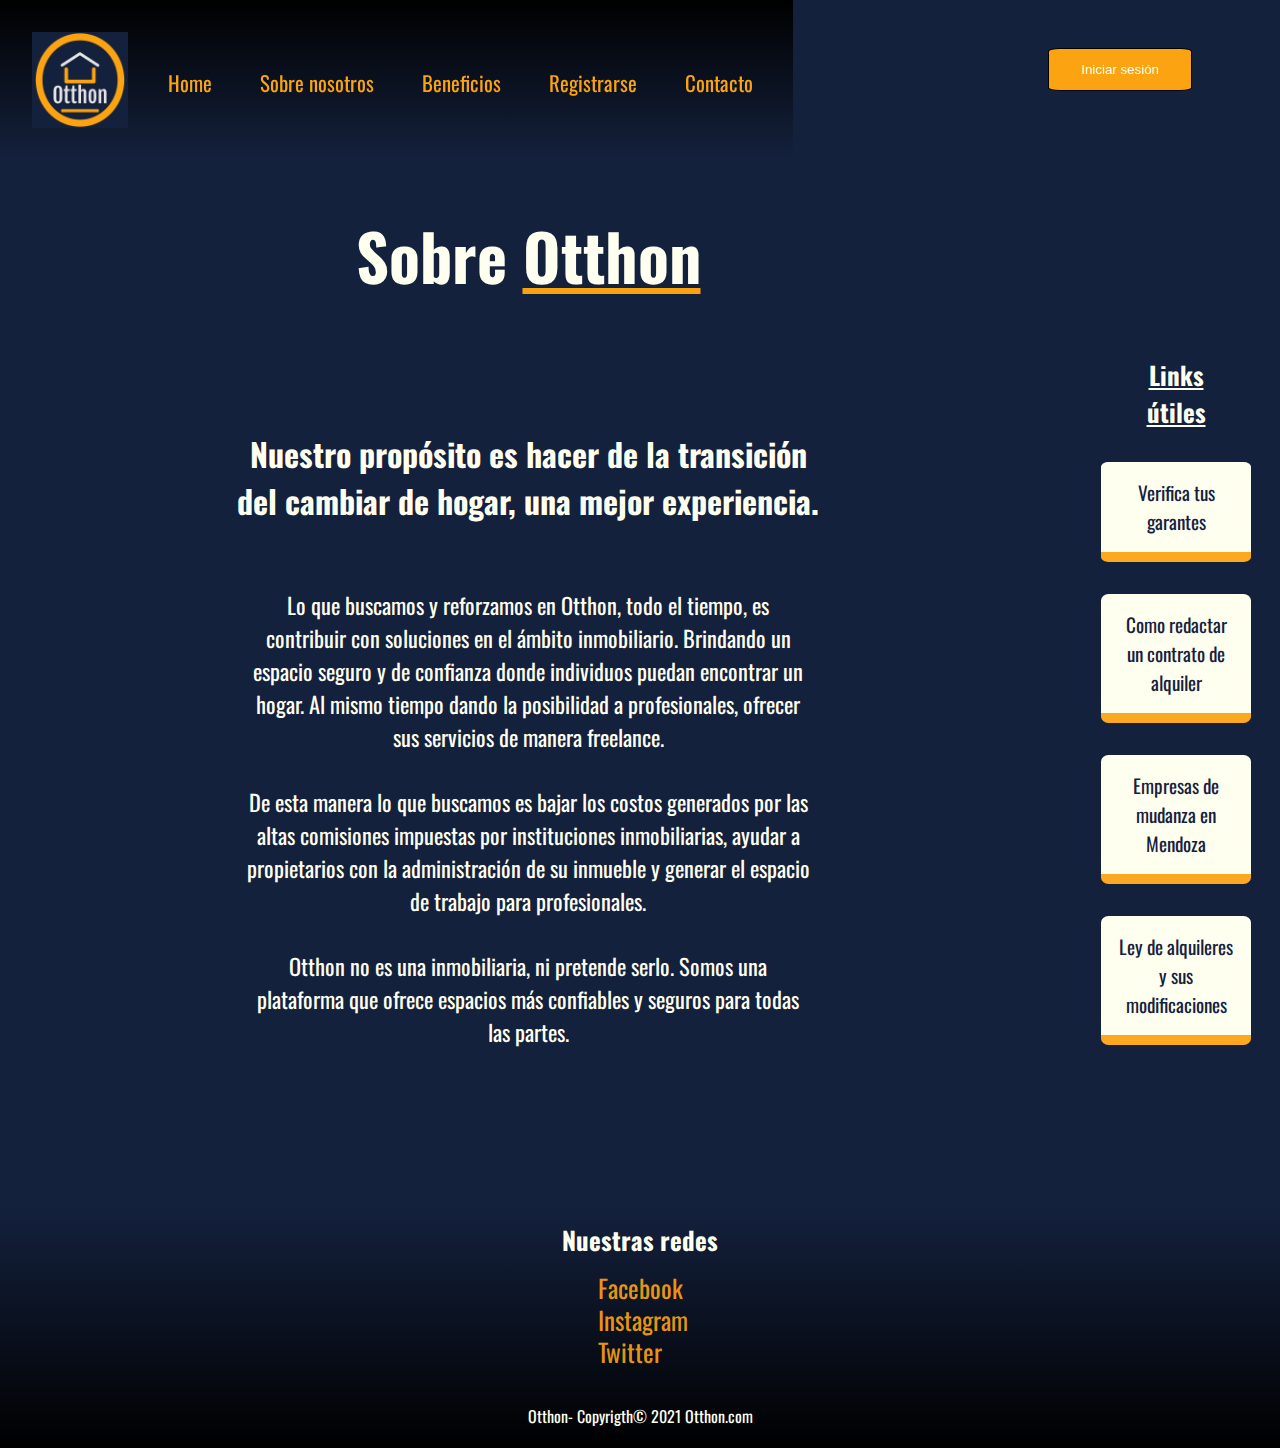
==== acerca_de.html @ 3225b1b2 "Carga del proyecto" ====
<!DOCTYPE html>
<html lang="en">

<head>
    <meta charset="UTF-8" />
    <meta http-equiv="X-UA-Compatible" content="IE=edge" />
    <meta name="viewport" content="width=device-width, initial-scale=1.0" />
    <title>Sobre nosotros</title>
    <link rel="stylesheet" href="./Css/responsive.css">
    <link rel="preconnect" href="https://fonts.googleapis.com">
    <link rel="preconnect" href="https://fonts.gstatic.com" crossorigin>
    <link href="https://fonts.googleapis.com/css2?family=Oswald:wght@300&display=swap" rel="stylesheet">
    <link href="https://unpkg.com/aos@2.3.1/dist/aos.css" rel="stylesheet">
</head>

<body class="cuerpo">
    <div class="grid">

        <header class="fijo">
            <nav class="menu__navegacion">
                <img class="menu__logo" src="./Imagenes/1b5d676297ea430b9803658e75751638 (1).png" alt="Logo">
                <input class="input" type="checkbox" name="menu" id="menu">
                <label class="label" for="menu"><img  src="./Imagenes/menu.png" alt=""></label>

                <ul class="menu__ul">
                    <li class="menu__li"><a class="menu__link" href="index.html">Home</a></li>
                    <li class="menu__li"><a class="menu__link" href="acerca_de.html">Sobre nosotros</a></li>
                    <li class="menu__li"><a class="menu__link" href="beneficios.html">Beneficios</a></li>
                    <li class="menu__li"><a class="menu__link" href="registro.html">Registrarse</a></li>
                    <li class="menu__li"><a class="menu__link" href="form-contacto.html">Contacto</a></li>
                    <button class="menu__boton">Iniciar sesión</button>
                </ul>

            </nav>
        </header>

        <main class="principal">
            <h1 class="titulo">Sobre <span class="titulo__deco">Otthon</span> </h1>
            <section class="seccion">

                <article class="articulo articulo--texto">
                    <h3 class="articulo__titulo">
                        Nuestro propósito es hacer de la transición del cambiar de hogar, una mejor experiencia.
                    </h3>

                    <p class="articulo__parrafo">
                        Lo que buscamos y reforzamos en Otthon, todo el tiempo, es contribuir con soluciones en el ámbito inmobiliario. Brindando un espacio seguro y de confianza donde individuos puedan encontrar un hogar. Al mismo tiempo dando la posibilidad a profesionales,
                        ofrecer sus servicios de manera freelance.
                    </p>
                    <p class="articulo__parrafo">
                        De esta manera lo que buscamos es bajar los costos generados por las altas comisiones impuestas por instituciones inmobiliarias, ayudar a propietarios con la administración de su inmueble y generar el espacio de trabajo para profesionales.
                    </p>
                    <p class="articulo__parrafo">
                        Otthon no es una inmobiliaria, ni pretende serlo. Somos una plataforma que ofrece espacios más confiables y seguros para todas las partes.
                    </p>
                </article>


            </section>

        </main>

        <aside class="aside">
            <h4 class="aside__titulo">Links útiles</h4>
            <ul>
                <li>
                    <a href="http://www.bcra.gov.ar/BCRAyVos/Situacion_Crediticia.asp" target="_blank">Verifica tus
                            garantes</a>
                </li>
                <li>
                    <a href="https://www.modelocontrato.net/redactar-un-contrato-de-alquiler.html" target="_blank">Como
                                redactar un contrato de alquiler</a>
                </li>
                <li>
                    <a href="https://www.mudanza.com.ar/empresas" target="_blank">Empresas de mudanza en Mendoza</a>
                </li>
                <li>
                    <a href="https://dequesetrata.com.ar/proyecto/camara-de-diputados/4316-d-2019-28168" target="_blank">Ley de
                                    alquileres y sus modificaciones</a>
                </li>
            </ul>
        </aside>


        <footer class="pie">
            <h4>Nuestras redes</h4>
            <div class="pie__caja">

                <ul>
                    <li>
                        <a href=""><img class="imagen__redes" src="https://images.vexels.com/media/users/3/223136/isolated/lists/984f500cf9de4519b02b354346eb72e0-facebook-icon-redes-sociales.png" alt=""> Facebook</a>
                    </li>
                    <li>
                        <a href=""><img class="imagen__redes" src="http://assets.stickpng.com/images/580b57fcd9996e24bc43c521.png" alt=""> Instagram</a>
                    </li>
                    <li>
                        <a href=""><img class="imagen__redes" src="https://pngimg.com/uploads/twitter/twitter_PNG29.png" alt=""> Twitter</a>
                    </li>
                </ul>
            </div>
            <p class="pie__parrafo">Otthon- Copyrigth&copy; 2021 Otthon.com</p>
        </footer>
    </div>
    <script src="https://unpkg.com/aos@2.3.1/dist/aos.js"></script>
    <script>
        AOS.init();
    </script>
</body>

</html>
---- Css/responsive.css ----
/* Scrooll enlaces internos */

html {
    scroll-behavior: smooth;
}


/* Reset */

* {
    margin: 0;
    padding: 0;
    list-style: none;
    text-decoration: none;
    border: none;
    outline: none;
    color: ivory;
    box-sizing: border-box;
}


/* Estilos de body */

.cuerpo {
    background-color: #14213d;
    color: black;
    font-size: 25px;
    font-family: 'Oswald', sans-serif;
}


/* Ensasis de los parrafos */

.enfasis {
    color: #FCA311ed;
    font-weight: 600;
}


/* Titulo aside */

.aside__titulo {
    padding: 1rem;
    margin: 1rem;
    font-weight: 800;
    text-decoration: underline;
}


/* Links aside */

.aside a:active {
    color: #FCA311ed;
    background-color: #141414;
}


/* footrer */

.imagen__redes {
    width: 2rem;
}

.pie__caja {
    margin-top: 2rem;
}


/* tabla */

.tabla {
    justify-self: center;
    border: 1rem #fca211 solid;
    background-color: #14213D;
    border-collapse: collapse;
    z-index: 1;
    align-self: center;
}

.tabla__th {
    color: #ADADAD;
    padding: 1rem;
}

.tabla__td {
    color: #FCA311ed;
    border: 1px #FCA311ed solid;
    padding: 1rem;
}

.tabla__td li {
    list-style: decimal;
    margin: 1rem;
    margin-left: 2rem;
}


/* botones formulario */

.boton {
    font-size: 1rem;
    padding: 0.5rem;
    width: 9rem;
    color: ivory;
    background-color: #FCA311;
    border: black 1px solid;
    margin: 0.5rem;
    border-radius: 5%;
}

@keyframes titulo {
    0% {
        opacity: 0;
    }
    100% {
        opacity: 1;
    }
}

@keyframes menu {
    0% {
        transform: rotateX(90deg);
    }
    100% {
        transform: rotateX(0deg);
    }
}


/* Estilos pantalla de celular */

@media (max-width:480px) {
    .grid {
        display: grid;
        place-items: stretch stretch;
        place-content: stretch stretch;
        grid-template-areas: "header header" "principal principal" "aside aside" "footer footer";
        grid-template-columns: 1fr 1fr;
        grid-template-rows: 1fr 2fr 1fr 1fr;
        gap: 1rem;
        height: 100vh;
    }
    /* main */
    .principal {
        grid-area: principal;
        width: 100%;
        justify-items: center;
        align-items: center;
        text-align: center;
    }
    /* header */
    .fijo {
        grid-area: header;
        justify-items: center;
        align-items: center;
        position: sticky;
        top: 0;
        height: 100%;
        z-index: 5;
        background-image: linear-gradient(to top, #14213D, black);
    }
    .menu__navegacion {
        height: 6rem;
        width: 100%;
    }
    .menu__logo {
        height: 75%;
        margin: 1rem;
        float: left;
    }
    /* .menu__ul {
        display: flex;
        flex-direction: row;
        flex-wrap: wrap;
        align-items: center;
    } */
    .menu__ul {
        display: none;
        align-items: stretch;
    }
    input:checked~.menu__ul {
        display: flex;
        flex-direction: column;
        width: 11rem;
        position: absolute;
        right: 1rem;
        top: 3rem;
        animation: menu;
        animation-duration: 0.5s;
        animation-delay: 0s;
        animation-iteration-count: initial;
        animation-timing-function: ease-in;
    }
    .input {
        display: none;
    }
    .label {
        box-sizing: border-box;
        display: inline-block;
        position: absolute;
        top: 1rem;
        right: 1rem;
        border: 1px solid black;
        border-radius: 5px;
        line-height: 30px;
        font-weight: bold;
        text-align: center;
        user-select: none;
    }
    .label img {
        width: 2rem;
    }
    .menu__li {
        background: #1a2f5a;
        display: block;
        width: 100%;
        margin: 0;
        border-bottom: 1px solid black;
        align-content: stretch;
        overflow: hidden;
    }
    .menu__link {
        display: block;
        color: #FCA311;
        font-size: 1rem;
        margin: 0r;
        width: 100%;
        padding: 1rem;
        background-image: linear-gradient(to top, #14213D, black);
    }
    .menu__li:active {
        background-color: #FCA311;
        color: #14213D;
    }
    .menu__boton {
        display: block;
        padding: 0.5rem 2rem;
        font-size: 1rem;
        width: 100%;
        align-self: center;
        color: ivory;
        background-color: #FCA311;
        border: black 1px solid;
        border-radius: 8%;
    }
    .menu__boton:active {
        color: #fca211;
        background-color: #141414;
    }
    /* seccion */
    .seccion {
        display: block;
        width: 100%;
        padding: 2rem;
    }
    .titulo {
        font-size: 3.5rem;
        text-align: center;
        font-weight: 900;
        animation: titulo;
        animation-delay: 0s;
        animation-duration: 1s;
        animation-timing-function: ease-in;
    }
    .titulo__deco {
        text-decoration: underline #fca211;
    }
    /* articulo */
    .articulo {
        color: #14213D;
        display: flex;
        flex-direction: column;
        padding: 1rem;
        align-items: center;
        margin-bottom: 1rem;
    }
    .articulo__titulo {
        margin-bottom: 3rem;
        align-self: center;
        font-size: 2rem;
    }
    .articulo__titulo--centrado {
        margin: 1rem 0;
        align-self: center;
        justify-self: center;
    }
    .articulo__parrafo {
        padding: 1rem;
        margin: 0.2rem 0;
    }
    /* Imagen articulo */
    .imagen {
        z-index: 1;
        width: 20rem;
    }
    .parrafo {
        width: 70%;
    }
    /* aside */
    .aside {
        grid-area: aside;
        align-items: center;
        width: 100%;
        text-align: center;
        color: #14213D;
        z-index: 1;
        padding: 1rem;
        display: flex;
        flex-direction: column;
    }
    .aside a {
        color: #14213D;
        display: flex;
        flex-direction: column;
        padding: 0.5rem;
        background-color: ivory;
        border-radius: 5%;
        margin-bottom: 2rem;
        font-size: 1.2rem;
    }
    .aside ul {
        width: 60%;
    }
    /* footer */
    .pie {
        grid-area: footer;
        width: 100%;
        display: flex;
        flex-direction: column;
        align-items: center;
        background-image: linear-gradient(to bottom, #14213D, black);
        justify-content: space-between;
    }
    .pie__parrafo {
        font-size: 1rem;
        margin-top: 2rem;
    }
    /* formulario */
    .formulario {
        align-self: center;
        padding: 2rem;
        width: 90%;
        height: 100%;
        display: flex;
        flex-direction: column;
        align-items: flex-start;
        font-size: 1rem;
        z-index: 1;
        margin-left: 1rem;
    }
    .formulario__input {
        margin: 1rem 0;
        width: 100%;
        font-size: 0.8rem;
        padding: 0.2rem;
        color: black;
        z-index: 1;
        transition: all 1s;
        border-radius: 2px;
    }
    .caja {
        margin-top: 2rem;
        display: block;
        flex-direction: column;
        align-items: center;
        width: 100%;
    }
    .boton {
        font-size: 1rem;
        padding: 0.5rem;
        width: 9rem;
        color: ivory;
        background-color: #FCA311;
        border: black 1px solid;
        margin-top: 0.5rem;
        border-radius: 5%;
    }
    .boton:active {
        color: #fca211;
        background-color: #141414;
    }
    .caja label {
        padding: 0 0.2rem;
    }
    .formulario__terminos {
        display: block;
        font-weight: 500;
        font-size: 1rem;
        margin: 1rem;
    }
    .formulario__consulta {
        display: block;
        margin-top: 1rem;
        width: 100%;
        height: 200px;
        font-size: 1.2rem;
        padding: 0.2rem;
        text-align: center;
        border-radius: 2%;
    }
}


/* pantallas de 480px en adelante */

@media (min-width:481px) {
    /* Grid */
    .grid {
        height: 100vh;
        width: 100%;
        display: grid;
        grid-template-areas: "header header header" "pricipal principal aside" "footer footer footer";
        grid-template-rows: 1fr 2fr 1fr;
        grid-template-columns: 5fr 5fr 2fr;
        gap: 1rem;
        align-items: center;
        justify-items: stretch;
    }
    /* Main */
    .principal {
        grid-area: principal;
        justify-items: center;
        flex-direction: column;
        align-items: center;
        grid-column: 1/3;
        display: flex;
    }
    /* Header */
    .fijo {
        grid-area: header;
        justify-items: start;
        position: sticky;
        top: 0;
        z-index: 5;
        height: 100%;
    }
    /* Navbar */
    .menu__navegacion {
        background-image: linear-gradient(to top, #14213D, black);
        margin-bottom: 2rem;
        padding: 1rem;
        display: flex;
        flex-direction: row;
        align-items: center;
    }
    .menu__ul {
        display: flex;
        flex-direction: row;
        flex-wrap: wrap;
        width: 100%;
    }
    .menu__link {
        color: #FCA311;
        font-size: 1.3rem;
        padding: 3rem 1.5rem;
    }
    .menu__link:hover {
        background-color: #FCA311;
        color: #14213D;
    }
    .menu__logo {
        width: 6rem;
        margin: 1rem;
    }
    .label {
        display: none;
    }
    .input {
        display: none;
    }
    /* Boton de inicio de sesión */
    .menu__boton {
        padding: 0.8rem 2rem;
        color: ivory;
        background-color: #FCA311;
        border: black 1px solid;
        display: inline-block;
        position: absolute;
        right: 5.5rem;
        top: 3rem;
        border-radius: 8%;
    }
    /* .menu__boton {
        display: flex;
        padding: 0.8rem 2rem;
        color: ivory;
        background-color: #FCA311;
        border: black 1px solid;
        justify-self: end;
        text-align: center;
        border-radius: 8%;
        width: 10rem;
    } */
    .menu__boton:hover {
        color: #fca211;
        background-color: #141414;
    }
    .menu__boton:active {
        color: red;
        background-color: black;
    }
    /* Section */
    .seccion {
        display: flex;
        flex-flow: row wrap;
        padding: 2rem;
        justify-content: center;
        align-items: flex-start;
        z-index: 1;
        margin-bottom: 2rem;
    }
    .seccion--columna {
        flex-direction: column;
        margin-top: 0;
        width: 100%;
    }
    .titulo {
        margin-bottom: 2rem;
        font-size: 4rem;
        text-align: left;
        font-weight: 900;
        animation: titulo;
        animation-delay: 0s;
        animation-duration: 1s;
        animation-timing-function: ease-in;
        animation-iteration-count: initial;
    }
    .titulo__deco {
        text-decoration: underline #fca211;
    }
    /* Articulo */
    .articulo {
        color: #14213D;
        display: flex;
        flex-flow: column;
        align-items: center;
        width: 25rem;
        overflow: hidden;
        margin: 1rem;
        z-index: 1;
        font-size: 1.4rem;
        text-align: center;
    }
    .articulo__titulo {
        font-size: 2rem;
        margin-bottom: 3rem;
    }
    .articulo__titulo--centrado {
        align-self: center;
        justify-self: center;
    }
    .articulo--texto {
        width: 60%;
        margin: 4rem;
    }
    .imagen {
        z-index: 1;
        width: 25rem;
    }
    .articulo__parrafo {
        padding: 1rem;
    }
    /*Aside */
    .aside {
        grid-area: aside;
        align-items: center;
        width: 100%;
        text-align: center;
        color: #14213D;
        z-index: 1;
        padding: 1rem;
        display: flex;
        flex-direction: column;
    }
    .aside__titulo {
        padding: 1rem;
        margin: 1rem;
        font-weight: 800;
        text-decoration: underline;
    }
    .aside ul {
        width: 85%;
    }
    .aside a {
        color: #14213D;
        display: flex;
        flex-direction: column;
        justify-content: center;
        padding: 1rem;
        background: ivory;
        border-radius: 5%;
        margin-bottom: 2rem;
        font-size: 1.2rem;
        border-bottom: 10px #FCA311ed solid;
        transition: all 1s;
    }
    .aside a:hover {
        color: #FCA311ed;
        background-color: #141414;
        transform: scale(1.2, 1.2);
    }
    /* Footer */
    .pie {
        grid-area: footer;
        width: 100%;
        justify-items: center;
        align-items: center;
        color: ivory;
        padding: 1rem;
        line-height: 2rem;
        text-align: center;
        background-image: linear-gradient(to bottom, #14213D, black);
        z-index: 5;
    }
    .pie a {
        color: #FCA311ed;
    }
    .pie__caja {
        margin-top: 1rem;
        text-align: left;
        display: flex;
        flex-direction: column;
        align-items: center;
    }
    .pie__parrafo {
        font-size: 1rem;
        margin-top: 2rem;
    }
    /* Tabla */
    /* .tabla {
        justify-self: center;
        border: 1rem #fca211 solid;
        background-color: #14213D;
        border-collapse: collapse;
        z-index: 1;
        align-self: center;
    }
    .tabla__th {
        color: #ADADAD;
        padding: 1rem;
    }
    .tabla__td {
        color: #FCA311ed;
        border: 1px #FCA311ed solid;
        padding: 1rem;
    }
    .tabla__td li {
        list-style: decimal;
        margin: 1rem;
        margin-left: 2rem;
    } */
    /* formulario */
    .formulario {
        align-self: center;
        padding: 2rem;
        width: 90%;
        background-image: url(https://cdn.pixabay.com/photo/2016/08/26/15/54/checklist-1622517__340.png);
        background-position: center right;
        background-repeat: no-repeat;
        background-size: 400px;
        height: 100%;
        display: flex;
        flex-direction: column;
        align-items: flex-start;
        font-size: 1rem;
        z-index: 1;
        margin-left: 1rem;
    }
    .formulario--background__centrado {
        background-image: url(https://cdn.pixabay.com/photo/2016/03/08/07/08/question-1243504_960_720.png);
        background-position: center right;
        background-size: 180px;
        width: 80%;
        padding: 2rem;
        align-self: center;
        align-items: flex-start;
        z-index: 1;
        padding-left: 3rem;
    }
    .formulario__input {
        margin: 1rem;
        width: 40%;
        font-size: 0.8rem;
        padding: 0.2rem;
        color: black;
        z-index: 1;
        transition: all 1s;
        border-radius: 2px;
    }
    .formulario__input:focus {
        width: 50%;
        font-size: 1.2rem;
    }
    .formulario label {
        font-weight: 900;
    }
    .formulario__terminos {
        font-weight: 500;
        font-size: 1rem;
        margin: 1rem;
    }
    .formulario option {
        color: black;
    }
    .formulario__consulta {
        display: block;
        margin: 1rem;
        width: 40%;
        height: 200px;
        font-size: 1.2rem;
        padding: 0.2rem;
        text-align: center;
    }
    .caja {
        margin-top: 2rem;
        display: flex;
        flex-direction: row;
    }
    .caja label input {
        margin: 00.5rem;
    }
    .boton:hover {
        color: #fca211;
        background-color: #141414;
    }
}
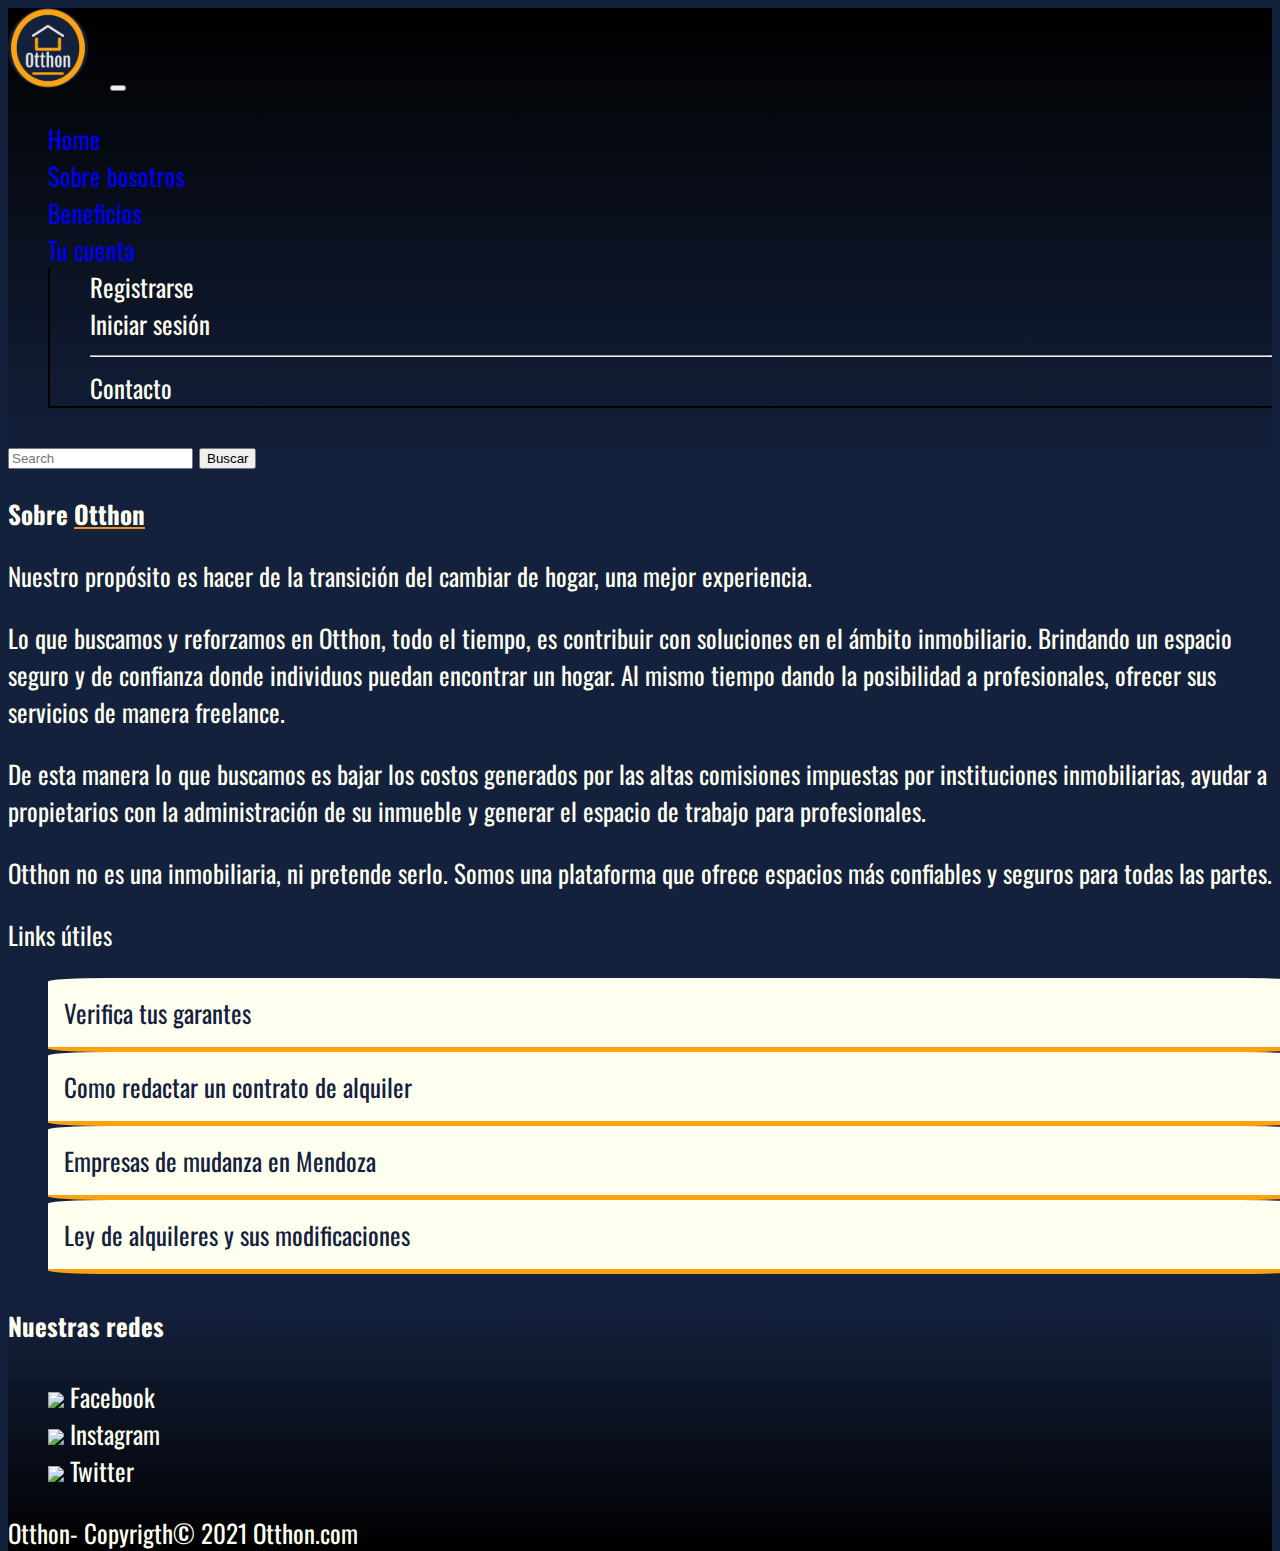
==== commit 520f71f7: "Agregando bootstrap" ====
--- a/acerca_de.html
+++ b/acerca_de.html
@@ -6,105 +6,127 @@
     <meta http-equiv="X-UA-Compatible" content="IE=edge" />
     <meta name="viewport" content="width=device-width, initial-scale=1.0" />
     <title>Sobre nosotros</title>
-    <link rel="stylesheet" href="./Css/responsive.css">
     <link rel="preconnect" href="https://fonts.googleapis.com">
     <link rel="preconnect" href="https://fonts.gstatic.com" crossorigin>
     <link href="https://fonts.googleapis.com/css2?family=Oswald:wght@300&display=swap" rel="stylesheet">
-    <link href="https://unpkg.com/aos@2.3.1/dist/aos.css" rel="stylesheet">
+    <link href="https://cdn.jsdelivr.net/npm/bootstrap@5.0.2/dist/css/bootstrap.min.css" rel="stylesheet" integrity="sha384-EVSTQN3/azprG1Anm3QDgpJLIm9Nao0Yz1ztcQTwFspd3yD65VohhpuuCOmLASjC" crossorigin="anonymous">
+    <link rel="stylesheet" href="./Css/pruebaBootsrap.css">
 </head>
 
 <body class="cuerpo">
-    <div class="grid">
+    <div class="container-fluid">
+        <div class="row">
 
-        <header class="fijo">
-            <nav class="menu__navegacion">
-                <img class="menu__logo" src="./Imagenes/1b5d676297ea430b9803658e75751638 (1).png" alt="Logo">
-                <input class="input" type="checkbox" name="menu" id="menu">
-                <label class="label" for="menu"><img  src="./Imagenes/menu.png" alt=""></label>
+            <nav class="navbar navbar-expand-lg navbar-dark personalizado ">
+                <div class="container-fluid">
+                    <img class="menu__logo" src="./Imagenes/1b5d676297ea430b9803658e75751638 (1).png" alt="Logo">
+                    <button class="navbar-toggler" type="button" data-bs-toggle="collapse" data-bs-target="#navbarSupportedContent" aria-controls="navbarSupportedContent" aria-expanded="false" aria-label="Toggle navigation">
+                        <span class="navbar-toggler-icon"></span>
+                    </button>
+                    <div class="collapse navbar-collapse" id="navbarSupportedContent">
+                        <ul class="navbar-nav me-auto mb-2 mb-lg-0">
+                            <li class="nav-item">
+                                <a class="nav-link active" aria-current="page" href="./index.html">Home</a>
+                            </li>
+                            <li class="nav-item">
+                                <a class="nav-link active" href="./acerca_de.html">Sobre bosotros</a>
+                            </li>
+                            <li class="nav-item">
+                                <a class="nav-link active" href="./beneficios.html" tabindex="-1" aria-disabled="true">Beneficios</a>
+                            </li>
+                            <li class="nav-item dropdown">
+                                <a class="nav-link dropdown-toggle active" href="#" id="navbarDropdown" role="button" data-bs-toggle="dropdown" aria-expanded="false">
+                                    Tu cuenta
+                                </a>
+                                <ul class="dropdown-menu transparente" aria-labelledby="navbarDropdown">
+                                    <li><a class=" dropdown-item  " href="./registro.html ">Registrarse</a></li>
+                                    <li><a class="dropdown-item " href="">Iniciar sesión</a></li>
+                                    <li>
+                                        <hr class="dropdown-divider ">
+                                    </li>
+                                    <li><a class="dropdown-item " href="./form-contacto.html ">Contacto</a></li>
+                                </ul>
+                            </li>
+                        </ul>
+                        <form class="d-flex ">
+                            <input class="form-control me-2 " type="search " placeholder="Search " aria-label="Search ">
+                            <button class="btn btn-outline-warning " type="submit ">Buscar</button>
+                        </form>
+                    </div>
+                </div>
+            </nav>
+        </div>
+    </div>
 
-                <ul class="menu__ul">
-                    <li class="menu__li"><a class="menu__link" href="index.html">Home</a></li>
-                    <li class="menu__li"><a class="menu__link" href="acerca_de.html">Sobre nosotros</a></li>
-                    <li class="menu__li"><a class="menu__link" href="beneficios.html">Beneficios</a></li>
-                    <li class="menu__li"><a class="menu__link" href="registro.html">Registrarse</a></li>
-                    <li class="menu__li"><a class="menu__link" href="form-contacto.html">Contacto</a></li>
-                    <button class="menu__boton">Iniciar sesión</button>
+    <main class="container-fluid">
+        <section class="row justify-content-between text-center">
+            <p class="h1 col-xl-10 titulo my-5">Sobre <span class="titulo__deco">Otthon</span> </p>
+            <article class="col-10 px-xl-5 mx-auto">
+                <p class="h3 mx-xl-5 px-4 my-3">
+                    Nuestro propósito es hacer de la transición del cambiar de hogar, una mejor experiencia.
+                </p>
+
+                <p class="h3 mx-xl-5 px-4 my-3">
+                    Lo que buscamos y reforzamos en Otthon, todo el tiempo, es contribuir con soluciones en el ámbito inmobiliario. Brindando un espacio seguro y de confianza donde individuos puedan encontrar un hogar. Al mismo tiempo dando la posibilidad a profesionales,
+                    ofrecer sus servicios de manera freelance.
+                </p>
+                <p class="h3 mx-xl-5 px-4 my-3">
+                    De esta manera lo que buscamos es bajar los costos generados por las altas comisiones impuestas por instituciones inmobiliarias, ayudar a propietarios con la administración de su inmueble y generar el espacio de trabajo para profesionales.
+                </p>
+                <p class="h3 mx-xl-5 px-4 my-3">
+                    Otthon no es una inmobiliaria, ni pretende serlo. Somos una plataforma que ofrece espacios más confiables y seguros para todas las partes.
+                </p>
+            </article>
+            <aside class=" px-5 px-sm-0 text-center col-xl-2 col-md-6 col-sm-6 col-lg-6 mx-sm-auto mx-md-auto mx-lg-auto m-xl-0">
+                <p class="h3 mb-4">Links útiles</p>
+                <ul class="h4 px-4 px-sm-0">
+                    <li class="p-3">
+                        <a class="link__aside" href="http://www.bcra.gov.ar/BCRAyVos/Situacion_Crediticia.asp " target="_blank ">Verifica tus
+                                    garantes</a>
+                    </li>
+                    <li class="p-3">
+                        <a class="link__aside" href="https://www.modelocontrato.net/redactar-un-contrato-de-alquiler.html " target="_blank ">Como
+                                        redactar un contrato de alquiler</a>
+                    </li>
+                    <li class=" p-3">
+                        <a class="link__aside" href="https://www.mudanza.com.ar/empresas " target="_blank ">Empresas de mudanza en
+                                Mendoza</a>
+                    </li>
+                    <li class=" p-3">
+                        <a class="link__aside" href="https://dequesetrata.com.ar/proyecto/camara-de-diputados/4316-d-2019-28168 " target="_blank ">Ley de
+                        alquileres y sus modificaciones</a>
+                    </li>
                 </ul>
+            </aside>
 
-            </nav>
-        </header>
+        </section>
 
-        <main class="principal">
-            <h1 class="titulo">Sobre <span class="titulo__deco">Otthon</span> </h1>
-            <section class="seccion">
-
-                <article class="articulo articulo--texto">
-                    <h3 class="articulo__titulo">
-                        Nuestro propósito es hacer de la transición del cambiar de hogar, una mejor experiencia.
-                    </h3>
-
-                    <p class="articulo__parrafo">
-                        Lo que buscamos y reforzamos en Otthon, todo el tiempo, es contribuir con soluciones en el ámbito inmobiliario. Brindando un espacio seguro y de confianza donde individuos puedan encontrar un hogar. Al mismo tiempo dando la posibilidad a profesionales,
-                        ofrecer sus servicios de manera freelance.
-                    </p>
-                    <p class="articulo__parrafo">
-                        De esta manera lo que buscamos es bajar los costos generados por las altas comisiones impuestas por instituciones inmobiliarias, ayudar a propietarios con la administración de su inmueble y generar el espacio de trabajo para profesionales.
-                    </p>
-                    <p class="articulo__parrafo">
-                        Otthon no es una inmobiliaria, ni pretende serlo. Somos una plataforma que ofrece espacios más confiables y seguros para todas las partes.
-                    </p>
-                </article>
+    </main>
 
 
-            </section>
 
-        </main>
 
-        <aside class="aside">
-            <h4 class="aside__titulo">Links útiles</h4>
-            <ul>
+    <footer class="container-fluid text-center  footer__backgraund p-0 mt-5">
+        <h4>Nuestras redes</h4>
+        <div class="col-5 text-lefth mx-auto mb-4">
+            <ul class="p-0 col-md-8 m-auto">
                 <li>
-                    <a href="http://www.bcra.gov.ar/BCRAyVos/Situacion_Crediticia.asp" target="_blank">Verifica tus
-                            garantes</a>
+                    <a class="link__footer" href=" "><img class="imagen__redes " src="https://images.vexels.com/media/users/3/223136/isolated/lists/984f500cf9de4519b02b354346eb72e0-facebook-icon-redes-sociales.png " alt=" "> Facebook</a>
                 </li>
                 <li>
-                    <a href="https://www.modelocontrato.net/redactar-un-contrato-de-alquiler.html" target="_blank">Como
-                                redactar un contrato de alquiler</a>
+                    <a class="link__footer" href=" "><img class="imagen__redes " src="http://assets.stickpng.com/images/580b57fcd9996e24bc43c521.png " alt=" "> Instagram
+                    </a>
                 </li>
                 <li>
-                    <a href="https://www.mudanza.com.ar/empresas" target="_blank">Empresas de mudanza en Mendoza</a>
-                </li>
-                <li>
-                    <a href="https://dequesetrata.com.ar/proyecto/camara-de-diputados/4316-d-2019-28168" target="_blank">Ley de
-                                    alquileres y sus modificaciones</a>
+                    <a class="link__footer" href=" "><img class="imagen__redes " src="https://pngimg.com/uploads/twitter/twitter_PNG29.png " alt=" "> Twitter</a>
                 </li>
             </ul>
-        </aside>
+        </div>
+        <p class="small">Otthon- Copyrigth&copy; 2021 Otthon.com</p>
+    </footer>
 
 
-        <footer class="pie">
-            <h4>Nuestras redes</h4>
-            <div class="pie__caja">
-
-                <ul>
-                    <li>
-                        <a href=""><img class="imagen__redes" src="https://images.vexels.com/media/users/3/223136/isolated/lists/984f500cf9de4519b02b354346eb72e0-facebook-icon-redes-sociales.png" alt=""> Facebook</a>
-                    </li>
-                    <li>
-                        <a href=""><img class="imagen__redes" src="http://assets.stickpng.com/images/580b57fcd9996e24bc43c521.png" alt=""> Instagram</a>
-                    </li>
-                    <li>
-                        <a href=""><img class="imagen__redes" src="https://pngimg.com/uploads/twitter/twitter_PNG29.png" alt=""> Twitter</a>
-                    </li>
-                </ul>
-            </div>
-            <p class="pie__parrafo">Otthon- Copyrigth&copy; 2021 Otthon.com</p>
-        </footer>
-    </div>
-    <script src="https://unpkg.com/aos@2.3.1/dist/aos.js"></script>
-    <script>
-        AOS.init();
-    </script>
+    <script src="https://cdn.jsdelivr.net/npm/bootstrap@5.0.2/dist/js/bootstrap.bundle.min.js " integrity="sha384-MrcW6ZMFYlzcLA8Nl+NtUVF0sA7MsXsP1UyJoMp4YLEuNSfAP+JcXn/tWtIaxVXM " crossorigin="anonymous "></script>
 </body>
 
 </html>--- a/Css/pruebaBootsrap.css
+++ b/Css/pruebaBootsrap.css
@@ -0,0 +1,164 @@
+* {
+    text-decoration: none;
+    list-style-type: none;
+}
+
+@keyframes titulo {
+    0% {
+        opacity: 0;
+    }
+    100% {
+        opacity: 1;
+    }
+}
+
+.cuerpo {
+    background-color: #14213d;
+    color: ivory;
+    font-size: 25px;
+    font-family: 'Oswald', sans-serif;
+    height: 100vh;
+}
+
+.personalizado {
+    background-image: linear-gradient(to top, #14213D, black);
+    position: sticky;
+    top: 0;
+    z-index: 5;
+}
+
+.footer__backgraund {
+    background-image: linear-gradient(to bottom, #14213D, black);
+}
+
+.menu__logo {
+    width: 5rem;
+    margin-right: 1rem;
+    border-radius: 50%;
+}
+
+.imagen {
+    width: 18rem;
+    overflow: hidden;
+}
+
+.imagen__redes {
+    width: 2rem;
+}
+
+.link__aside {
+    display: flex;
+    flex-direction: column;
+    text-decoration: none;
+    color: #14213D;
+    background-color: ivory;
+    border-radius: 5%;
+    border-bottom: #fca211 solid 5px;
+    padding: 1rem;
+    width: 100%;
+}
+
+.link__aside:hover {
+    color: #FCA311ed;
+    background-color: #141414;
+}
+
+.titulo {
+    font-weight: 900;
+    animation: titulo;
+    animation-delay: 0s;
+    animation-duration: 1s;
+    animation-timing-function: ease-in;
+    animation-iteration-count: initial;
+}
+
+.titulo__deco {
+    text-decoration: underline #FCA311ed;
+}
+
+.enfasis {
+    color: #FCA311ed;
+    font-weight: 700;
+}
+
+.link__footer {
+    color: ivory;
+    text-decoration: none;
+}
+
+.transparente {
+    background-color: transparent;
+    border-bottom: black solid 2px;
+    border-left: black solid 2px;
+}
+
+.dropdown-item {
+    color: ivory;
+}
+
+.dropdown-divider {
+    color: ivory;
+}
+
+.tabla__td {
+    color: ivory;
+    border-color: #FCA311ed;
+    text-align: left;
+}
+
+.tabla__th {
+    color: ivory;
+    border-bottom: solid 3px #FCA311ed;
+}
+
+.tabla__td li {
+    list-style: decimal;
+    padding: 0.5rem 0;
+}
+
+.table {
+    border-color: #FCA311ed;
+}
+
+
+/* NO FUNCIONA */
+
+
+/* .borde {
+    border-bottom: solid #FCA311ed 1px !important;
+    color: #FCA311ed;
+} */
+
+.caja {
+    margin-top: 2rem;
+    display: flex;
+    flex-direction: row;
+    flex-wrap: wrap;
+    width: 100%;
+}
+
+.caja label input {
+    margin: 00.5rem;
+}
+
+.boton {
+    font-size: 1rem;
+    padding: 0.5rem;
+    width: 9rem;
+    color: ivory;
+    background-color: #FCA311;
+    border: black 1px solid;
+    margin: 0.5rem;
+    border-radius: 5%;
+}
+
+.boton:hover {
+    color: #fca211;
+    background-color: #141414;
+}
+
+.formulario__terminos {
+    font-weight: 500;
+    font-size: 1rem;
+    margin: 1rem;
+}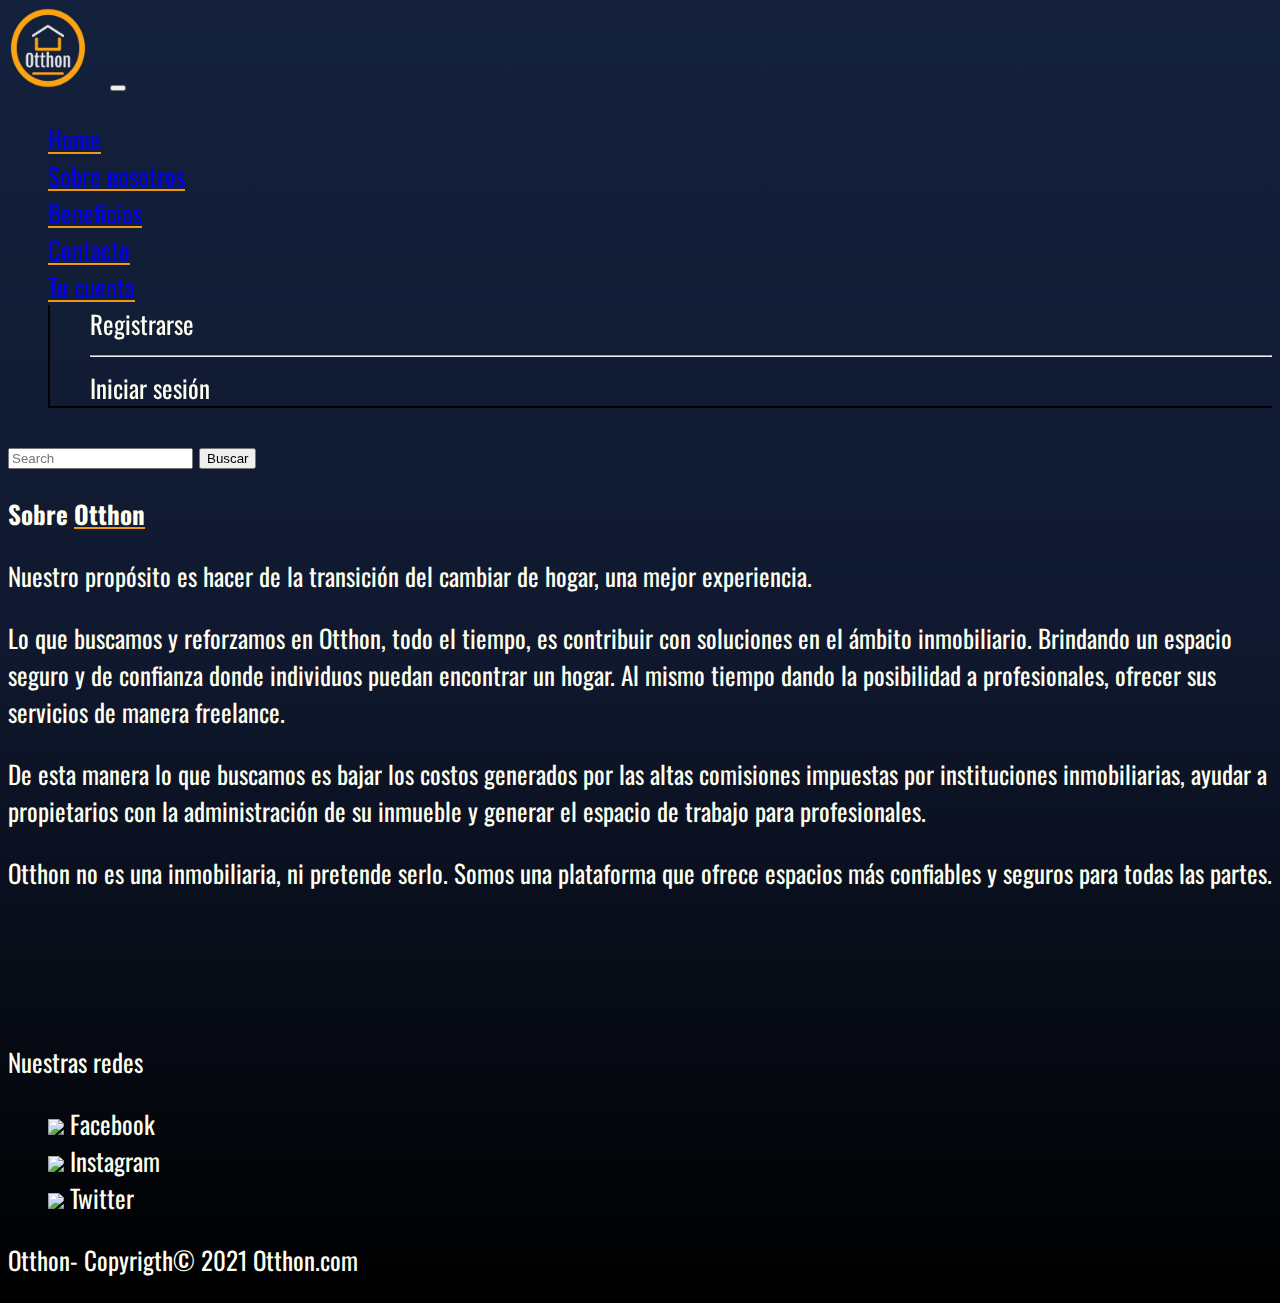
==== commit f2983fc1: "Estilos actualizados" ====
--- a/acerca_de.html
+++ b/acerca_de.html
@@ -10,13 +10,12 @@
     <link rel="preconnect" href="https://fonts.gstatic.com" crossorigin>
     <link href="https://fonts.googleapis.com/css2?family=Oswald:wght@300&display=swap" rel="stylesheet">
     <link href="https://cdn.jsdelivr.net/npm/bootstrap@5.0.2/dist/css/bootstrap.min.css" rel="stylesheet" integrity="sha384-EVSTQN3/azprG1Anm3QDgpJLIm9Nao0Yz1ztcQTwFspd3yD65VohhpuuCOmLASjC" crossorigin="anonymous">
-    <link rel="stylesheet" href="./Css/pruebaBootsrap.css">
+    <link rel="stylesheet" href="./Css/estilosConBootstrap.css">
 </head>
 
-<body class="cuerpo">
+<body class="cuerpo cuerpo--completo">
     <div class="container-fluid">
         <div class="row">
-
             <nav class="navbar navbar-expand-lg navbar-dark personalizado ">
                 <div class="container-fluid">
                     <img class="menu__logo" src="./Imagenes/1b5d676297ea430b9803658e75751638 (1).png" alt="Logo">
@@ -26,25 +25,29 @@
                     <div class="collapse navbar-collapse" id="navbarSupportedContent">
                         <ul class="navbar-nav me-auto mb-2 mb-lg-0">
                             <li class="nav-item">
-                                <a class="nav-link active" aria-current="page" href="./index.html">Home</a>
+                                <a class="nav-link active deco" aria-current="page" href="./index.html">Home</a>
                             </li>
                             <li class="nav-item">
-                                <a class="nav-link active" href="./acerca_de.html">Sobre bosotros</a>
+                                <a class="nav-link active deco" href="./acerca_de.html">Sobre nosotros</a>
                             </li>
                             <li class="nav-item">
-                                <a class="nav-link active" href="./beneficios.html" tabindex="-1" aria-disabled="true">Beneficios</a>
+                                <a class="nav-link active deco" href="./beneficios.html" tabindex="-1" aria-disabled="true">Beneficios</a>
                             </li>
-                            <li class="nav-item dropdown">
-                                <a class="nav-link dropdown-toggle active" href="#" id="navbarDropdown" role="button" data-bs-toggle="dropdown" aria-expanded="false">
+                            <li>
+                                <a class="nav-link active deco" href="./form-contacto.html ">Contacto</a>
+                            </li>
+                            <li class="nav-item dropdown ">
+                                <a class="nav-link dropdown-toggle active deco" href="#" id="navbarDropdown" role="button" data-bs-toggle="dropdown" aria-expanded="false">
                                     Tu cuenta
                                 </a>
-                                <ul class="dropdown-menu transparente" aria-labelledby="navbarDropdown">
-                                    <li><a class=" dropdown-item  " href="./registro.html ">Registrarse</a></li>
-                                    <li><a class="dropdown-item " href="">Iniciar sesión</a></li>
+                                <ul class="dropdown-menu transparente col-6" aria-labelledby="navbarDropdown">
+                                    <li><a class=" dropdown-item  color__ivory  " href="./registro.html ">Registrarse</a></li>
                                     <li>
-                                        <hr class="dropdown-divider ">
+                                        <hr class="dropdown-divider color__ivory col-11 mx-auto">
                                     </li>
-                                    <li><a class="dropdown-item " href="./form-contacto.html ">Contacto</a></li>
+                                    <li><a class="dropdown-item color__ivory" href="">Iniciar sesión</a></li>
+
+
                                 </ul>
                             </li>
                         </ul>
@@ -58,46 +61,26 @@
         </div>
     </div>
 
-    <main class="container-fluid">
-        <section class="row justify-content-between text-center">
-            <p class="h1 col-xl-10 titulo my-5">Sobre <span class="titulo__deco">Otthon</span> </p>
+    <main class="container-fluid mb-5">
+        <section class="row justify-content-between text-center mb-5">
+            <p class="h1 col-xl-12 titulo my-5">Sobre <span class="titulo__deco">Otthon</span> </p>
             <article class="col-10 px-xl-5 mx-auto">
-                <p class="h3 mx-xl-5 px-4 my-3">
+                <p class="h2 mx-xl-5 px-4 my-5">
                     Nuestro propósito es hacer de la transición del cambiar de hogar, una mejor experiencia.
                 </p>
 
-                <p class="h3 mx-xl-5 px-4 my-3">
+                <p class="h3 mx-xl-5 px-5 my-3">
                     Lo que buscamos y reforzamos en Otthon, todo el tiempo, es contribuir con soluciones en el ámbito inmobiliario. Brindando un espacio seguro y de confianza donde individuos puedan encontrar un hogar. Al mismo tiempo dando la posibilidad a profesionales,
                     ofrecer sus servicios de manera freelance.
                 </p>
-                <p class="h3 mx-xl-5 px-4 my-3">
+                <p class="h3 mx-xl-5 px-5 my-3">
                     De esta manera lo que buscamos es bajar los costos generados por las altas comisiones impuestas por instituciones inmobiliarias, ayudar a propietarios con la administración de su inmueble y generar el espacio de trabajo para profesionales.
                 </p>
-                <p class="h3 mx-xl-5 px-4 my-3">
+                <p class="h3 mx-xl-5 px-5 my-3">
                     Otthon no es una inmobiliaria, ni pretende serlo. Somos una plataforma que ofrece espacios más confiables y seguros para todas las partes.
                 </p>
             </article>
-            <aside class=" px-5 px-sm-0 text-center col-xl-2 col-md-6 col-sm-6 col-lg-6 mx-sm-auto mx-md-auto mx-lg-auto m-xl-0">
-                <p class="h3 mb-4">Links útiles</p>
-                <ul class="h4 px-4 px-sm-0">
-                    <li class="p-3">
-                        <a class="link__aside" href="http://www.bcra.gov.ar/BCRAyVos/Situacion_Crediticia.asp " target="_blank ">Verifica tus
-                                    garantes</a>
-                    </li>
-                    <li class="p-3">
-                        <a class="link__aside" href="https://www.modelocontrato.net/redactar-un-contrato-de-alquiler.html " target="_blank ">Como
-                                        redactar un contrato de alquiler</a>
-                    </li>
-                    <li class=" p-3">
-                        <a class="link__aside" href="https://www.mudanza.com.ar/empresas " target="_blank ">Empresas de mudanza en
-                                Mendoza</a>
-                    </li>
-                    <li class=" p-3">
-                        <a class="link__aside" href="https://dequesetrata.com.ar/proyecto/camara-de-diputados/4316-d-2019-28168 " target="_blank ">Ley de
-                        alquileres y sus modificaciones</a>
-                    </li>
-                </ul>
-            </aside>
+
 
         </section>
 
@@ -106,23 +89,23 @@
 
 
 
-    <footer class="container-fluid text-center  footer__backgraund p-0 mt-5">
-        <h4>Nuestras redes</h4>
+    <footer class="container-fluid text-center footer__fijo p-0">
+        <p class="h4">Nuestras redes</p>
         <div class="col-5 text-lefth mx-auto mb-4">
             <ul class="p-0 col-md-8 m-auto">
                 <li>
-                    <a class="link__footer" href=" "><img class="imagen__redes " src="https://images.vexels.com/media/users/3/223136/isolated/lists/984f500cf9de4519b02b354346eb72e0-facebook-icon-redes-sociales.png " alt=" "> Facebook</a>
+                    <a class="link__footer h5" href=" "><img class="imagen__redes " src="https://images.vexels.com/media/users/3/223136/isolated/lists/984f500cf9de4519b02b354346eb72e0-facebook-icon-redes-sociales.png " alt=" "> Facebook</a>
                 </li>
                 <li>
-                    <a class="link__footer" href=" "><img class="imagen__redes " src="http://assets.stickpng.com/images/580b57fcd9996e24bc43c521.png " alt=" "> Instagram
+                    <a class="link__footer h5" href=" "><img class="imagen__redes " src="http://assets.stickpng.com/images/580b57fcd9996e24bc43c521.png " alt=" "> Instagram
                     </a>
                 </li>
                 <li>
-                    <a class="link__footer" href=" "><img class="imagen__redes " src="https://pngimg.com/uploads/twitter/twitter_PNG29.png " alt=" "> Twitter</a>
+                    <a class="link__footer h5" href=" "><img class="imagen__redes " src="https://pngimg.com/uploads/twitter/twitter_PNG29.png " alt=" "> Twitter</a>
                 </li>
             </ul>
         </div>
-        <p class="small">Otthon- Copyrigth&copy; 2021 Otthon.com</p>
+        <p class="h6">Otthon- Copyrigth&copy; 2021 Otthon.com</p>
     </footer>
 
 
--- a/Css/estilosConBootstrap.css
+++ b/Css/estilosConBootstrap.css
@@ -0,0 +1,168 @@
+* {
+    text-decoration: none;
+    list-style-type: none;
+}
+
+@keyframes titulo {
+    0% {
+        opacity: 0;
+    }
+    100% {
+        opacity: 1;
+    }
+}
+
+.cuerpo {
+    background-image: linear-gradient(to bottom, #14213D, #0F182E, black);
+    background-repeat: no-repeat;
+    color: ivory;
+    font-size: 25px;
+    font-family: 'Oswald', sans-serif;
+}
+
+@media (min-width:1000px) {
+    .deco {
+        text-decoration: underline #FCA311ed;
+    }
+}
+
+.personalizado {
+    position: sticky;
+    top: 0;
+    z-index: 5;
+}
+
+.menu__logo {
+    width: 5rem;
+    margin-right: 1rem;
+    border-radius: 50%;
+}
+
+.imagen {
+    max-width: 70%;
+    overflow: hidden;
+}
+
+.footer__fijo {
+    margin-top: 9.5rem;
+}
+
+.imagen__redes {
+    width: 2rem;
+}
+
+.link__aside {
+    display: flex;
+    flex-direction: column;
+    text-decoration: none;
+    color: #14213D;
+    background-color: ivory;
+    border-radius: 5%;
+    border-bottom: #fca211 solid 5px;
+    padding: 0.5rem;
+    width: 100%;
+    transition: all 1s;
+}
+
+.link__aside:hover {
+    color: #FCA311ed;
+    background-color: #141414;
+    transform: scale(1.2, 1.2);
+}
+
+.titulo {
+    font-weight: 900;
+    animation: titulo;
+    animation-delay: 0s;
+    animation-duration: 1s;
+    animation-timing-function: ease-in;
+    animation-iteration-count: initial;
+}
+
+.titulo__deco {
+    text-decoration: underline #FCA311ed;
+}
+
+.enfasis {
+    color: #FCA311ed;
+    font-weight: 700;
+}
+
+.link__footer {
+    color: ivory;
+    text-decoration: none;
+}
+
+.transparente {
+    background-color: transparent;
+    border-bottom: black solid 2px;
+    border-left: black solid 2px;
+}
+
+.color__ivory {
+    color: ivory;
+}
+
+.tabla__td {
+    color: ivory;
+    border-color: #FCA311ed;
+    text-align: left;
+}
+
+.tabla__th {
+    color: ivory;
+    border-bottom: solid 1px #FCA311ed !important;
+}
+
+.tabla__td li {
+    list-style: decimal;
+    padding: 0.5rem 0;
+}
+
+.tabla__borde {
+    border-color: #FCA311ed;
+}
+
+.caja {
+    margin-top: 2rem;
+    display: flex;
+    flex-direction: row;
+    flex-wrap: wrap;
+    width: 100%;
+}
+
+.caja label input {
+    margin: 00.5rem;
+}
+
+.boton {
+    font-size: 1rem;
+    /* padding: 0.5rem; */
+    /* width: 9rem;*/
+    height: 3rem;
+    color: ivory;
+    background-color: #FCA311;
+    border: black 1px solid;
+    /* margin: 0.5rem; */
+    border-radius: 5%;
+}
+
+.boton:hover {
+    color: #fca211;
+    background-color: #141414;
+}
+
+.formulario__terminos {
+    font-weight: 500;
+    font-size: 1rem;
+    margin: 1rem;
+}
+
+.formulario__consulta {
+    display: block;
+    width: 100%;
+    height: 200px;
+    font-size: 1.2rem;
+    text-align: center;
+    border-radius: 6px;
+}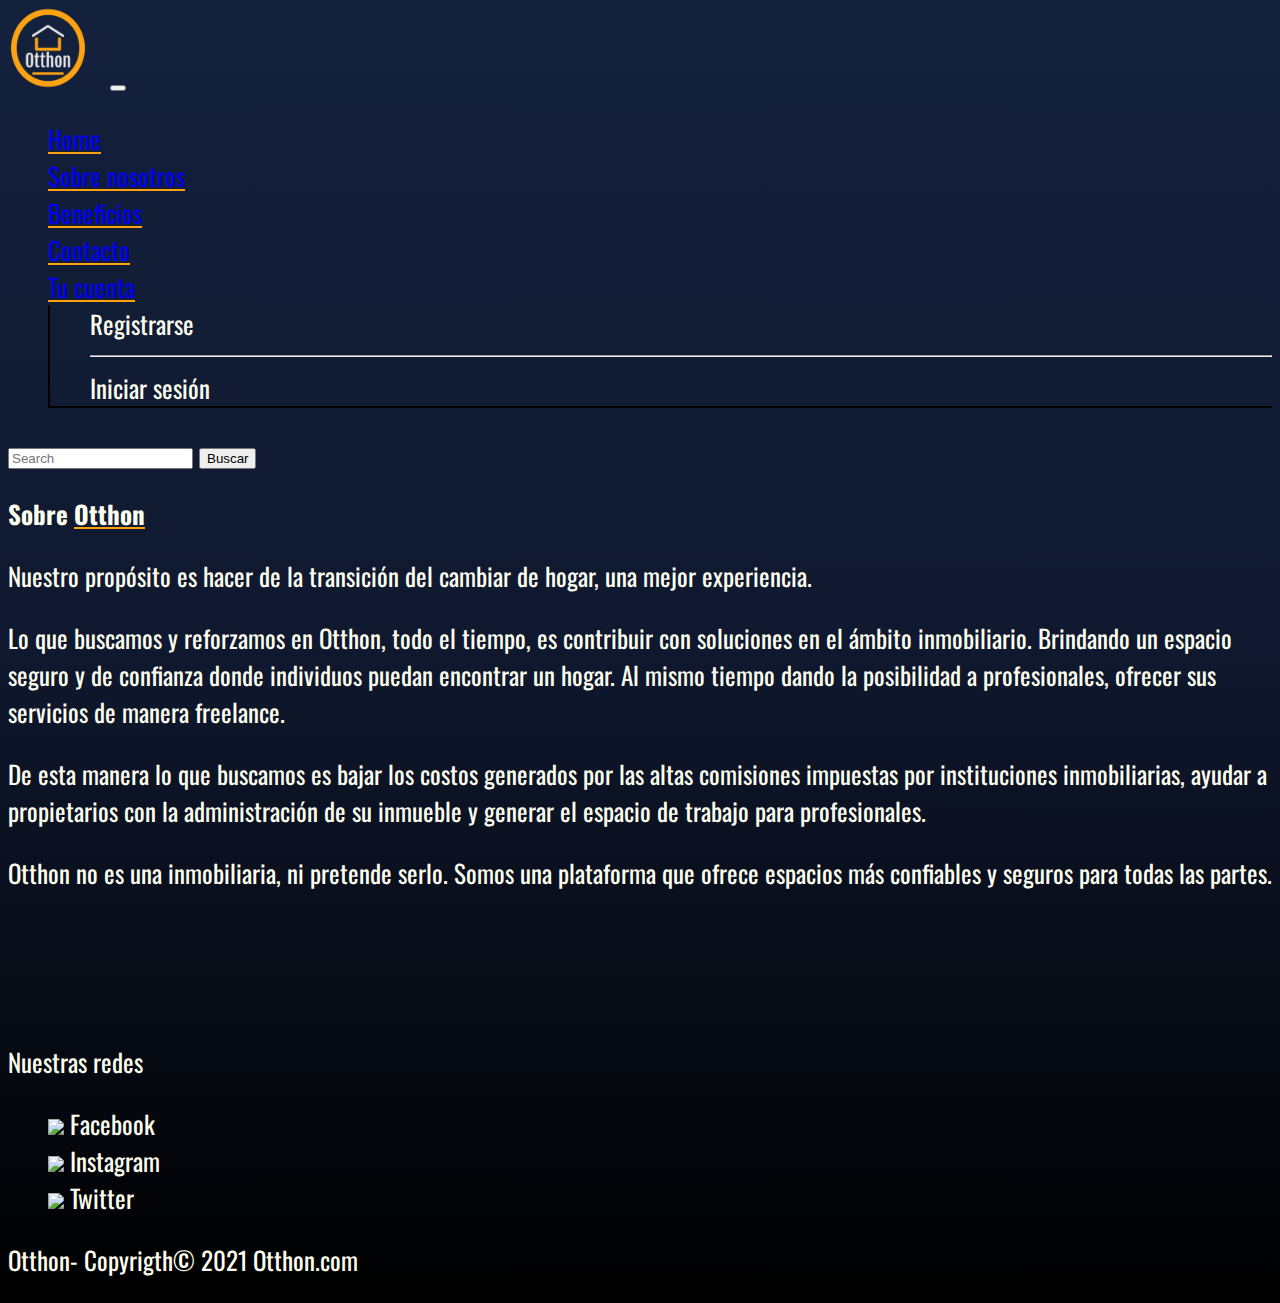
==== commit e7b3fa76: "Aplicando Sass" ====
--- a/acerca_de.html
+++ b/acerca_de.html
@@ -10,7 +10,7 @@
     <link rel="preconnect" href="https://fonts.gstatic.com" crossorigin>
     <link href="https://fonts.googleapis.com/css2?family=Oswald:wght@300&display=swap" rel="stylesheet">
     <link href="https://cdn.jsdelivr.net/npm/bootstrap@5.0.2/dist/css/bootstrap.min.css" rel="stylesheet" integrity="sha384-EVSTQN3/azprG1Anm3QDgpJLIm9Nao0Yz1ztcQTwFspd3yD65VohhpuuCOmLASjC" crossorigin="anonymous">
-    <link rel="stylesheet" href="./Css/estilosConBootstrap.css">
+    <link rel="stylesheet" href="./Css/main.css">
 </head>
 
 <body class="cuerpo cuerpo--completo">
@@ -64,19 +64,19 @@
     <main class="container-fluid mb-5">
         <section class="row justify-content-between text-center mb-5">
             <p class="h1 col-xl-12 titulo my-5">Sobre <span class="titulo__deco">Otthon</span> </p>
-            <article class="col-10 px-xl-5 mx-auto">
-                <p class="h2 mx-xl-5 px-4 my-5">
+            <article class="col-10 px-xl-5 mx-auto ">
+                <p class="h2  mx-xl-5 px-4 mb-5">
                     Nuestro propósito es hacer de la transición del cambiar de hogar, una mejor experiencia.
                 </p>
 
-                <p class="h3 mx-xl-5 px-5 my-3">
+                <p class="h4 col-md-8 mx-auto  px-5 pt-5 mb-3">
                     Lo que buscamos y reforzamos en Otthon, todo el tiempo, es contribuir con soluciones en el ámbito inmobiliario. Brindando un espacio seguro y de confianza donde individuos puedan encontrar un hogar. Al mismo tiempo dando la posibilidad a profesionales,
                     ofrecer sus servicios de manera freelance.
                 </p>
-                <p class="h3 mx-xl-5 px-5 my-3">
+                <p class="h4 col-md-8 mx-auto px-5 my-3">
                     De esta manera lo que buscamos es bajar los costos generados por las altas comisiones impuestas por instituciones inmobiliarias, ayudar a propietarios con la administración de su inmueble y generar el espacio de trabajo para profesionales.
                 </p>
-                <p class="h3 mx-xl-5 px-5 my-3">
+                <p class="h4 col-md-8 mx-auto px-5 my-3">
                     Otthon no es una inmobiliaria, ni pretende serlo. Somos una plataforma que ofrece espacios más confiables y seguros para todas las partes.
                 </p>
             </article>
--- a/Css/main.css
+++ b/Css/main.css
@@ -0,0 +1,201 @@
+* {
+  text-decoration: none;
+  list-style-type: none;
+}
+
+@-webkit-keyframes titulo {
+  0% {
+    opacity: 0;
+  }
+  100% {
+    opacity: 1;
+  }
+}
+
+@keyframes titulo {
+  0% {
+    opacity: 0;
+  }
+  100% {
+    opacity: 1;
+  }
+}
+
+.cuerpo {
+  background-image: -webkit-gradient(linear, left top, left bottom, from(#14213D), color-stop(#0F182E), to(black));
+  background-image: linear-gradient(to bottom, #14213D, #0F182E, black);
+  background-repeat: no-repeat;
+  color: ivory;
+  font-size: 25px;
+  font-family: "Oswald", sans-serif;
+}
+
+.nav__personalizado {
+  position: -webkit-sticky;
+  position: sticky;
+  top: 0;
+  z-index: 5;
+}
+
+.menu__logo {
+  width: 5rem;
+  margin-right: 1rem;
+  border-radius: 50%;
+}
+
+.imagen {
+  max-width: 70%;
+  overflow: hidden;
+}
+
+.footer__fijo {
+  margin-top: 9.5rem;
+}
+
+.imagen__redes {
+  width: 2rem;
+}
+
+.link__aside {
+  display: -webkit-box;
+  display: -ms-flexbox;
+  display: flex;
+  -webkit-box-orient: vertical;
+  -webkit-box-direction: normal;
+      -ms-flex-direction: column;
+          flex-direction: column;
+  text-decoration: none;
+  color: #14213D;
+  background-color: ivory;
+  border-radius: 5%;
+  border-bottom: #fca211 solid 5px;
+  padding: 0.5rem;
+  width: 100%;
+  -webkit-transition: all 1s;
+  transition: all 1s;
+}
+
+.link__aside :hover {
+  color: #fca211;
+  background-color: #0F182E;
+  color: #fca211;
+  -webkit-transform: scale(1.2, 1.2);
+          transform: scale(1.2, 1.2);
+}
+
+.titulo {
+  font-weight: 900;
+  -webkit-animation: titulo;
+          animation: titulo;
+  -webkit-animation-delay: 0s;
+          animation-delay: 0s;
+  -webkit-animation-duration: 2s;
+          animation-duration: 2s;
+  -webkit-animation-timing-function: ease-in;
+          animation-timing-function: ease-in;
+  -webkit-animation-iteration-count: initial;
+          animation-iteration-count: initial;
+}
+
+.titulo__deco {
+  -webkit-text-decoration: underline #fca211;
+          text-decoration: underline #fca211;
+}
+
+.enfasis {
+  color: #fca211;
+  font-weight: 700;
+}
+
+.link__footer {
+  color: ivory;
+  text-decoration: none;
+}
+
+.transparente {
+  background-color: transparent;
+  border-bottom: black solid 2px;
+  border-left: black solid 2px;
+}
+
+.transparente .color__ivory {
+  color: ivory;
+}
+
+.tabla__borde {
+  border-color: #FCA311ed;
+}
+
+.tabla__td {
+  color: ivory;
+  text-align: left;
+}
+
+.tabla__td li {
+  list-style: decimal;
+  padding: 0.5rem 0;
+}
+
+.tabla__th {
+  color: ivory;
+  border-bottom: solid 1px #FCA311ed !important;
+}
+
+.caja {
+  margin-top: 2rem;
+  display: -webkit-box;
+  display: -ms-flexbox;
+  display: flex;
+  -webkit-box-orient: horizontal;
+  -webkit-box-direction: normal;
+      -ms-flex-direction: row;
+          flex-direction: row;
+  -ms-flex-wrap: wrap;
+      flex-wrap: wrap;
+  width: 100%;
+}
+
+.caja label input {
+  margin: 00.5rem;
+}
+
+.boton {
+  font-size: 1rem;
+  height: 3rem;
+  color: ivory;
+  background-color: #FCA311;
+  border: black 1px solid;
+  border-radius: 5%;
+}
+
+.boton :hover {
+  color: #fca211;
+  background-color: #141414;
+}
+
+.formulario__terminos {
+  font-weight: 500;
+  font-size: 1rem;
+  margin: 1rem;
+}
+
+.formulario__consulta {
+  display: block;
+  width: 100%;
+  height: 200px;
+  font-size: 1.2rem;
+  text-align: center;
+  border-radius: 6px;
+}
+
+@media (min-width: 1000px) {
+  .deco {
+    -webkit-text-decoration: underline #fca211;
+            text-decoration: underline #fca211;
+  }
+  .imagen {
+    max-width: 50%;
+    overflow: hidden;
+  }
+}
+/*# sourceMappingURL=main.css.map */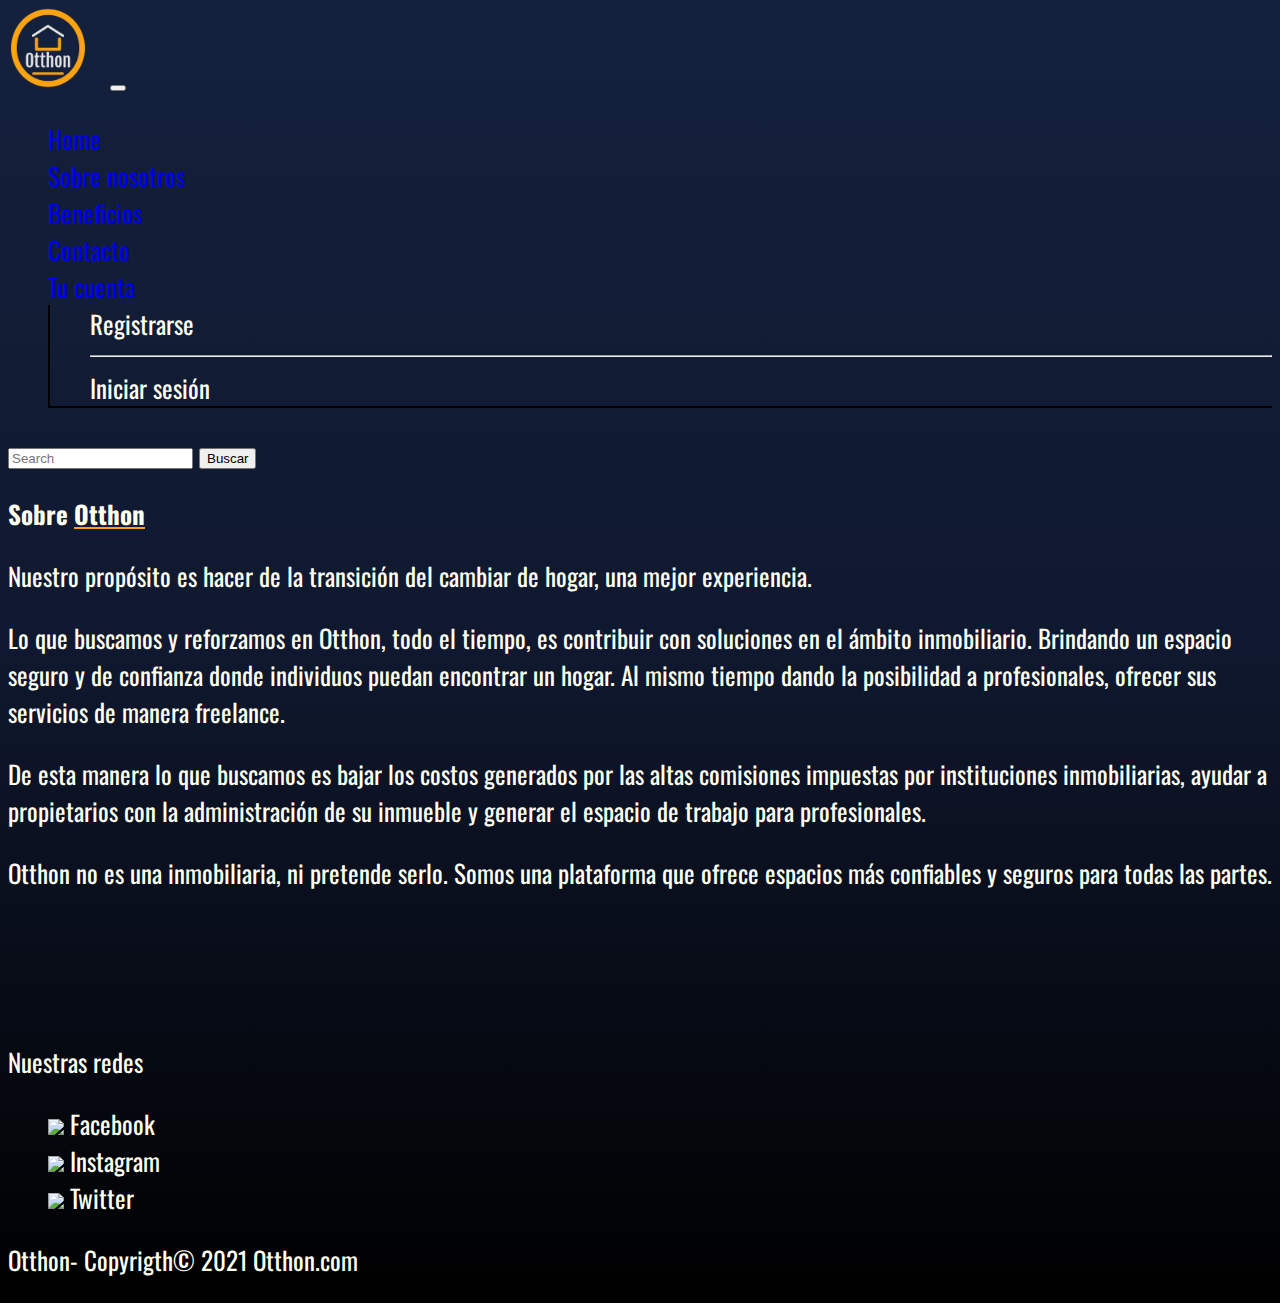
==== commit aa51536f: "Agregando animaciones" ====
--- a/acerca_de.html
+++ b/acerca_de.html
@@ -11,6 +11,7 @@
     <link href="https://fonts.googleapis.com/css2?family=Oswald:wght@300&display=swap" rel="stylesheet">
     <link href="https://cdn.jsdelivr.net/npm/bootstrap@5.0.2/dist/css/bootstrap.min.css" rel="stylesheet" integrity="sha384-EVSTQN3/azprG1Anm3QDgpJLIm9Nao0Yz1ztcQTwFspd3yD65VohhpuuCOmLASjC" crossorigin="anonymous">
     <link rel="stylesheet" href="./Css/main.css">
+    <link rel="stylesheet" href="https://cdnjs.cloudflare.com/ajax/libs/animate.css/4.1.1/animate.min.css" />
 </head>
 
 <body class="cuerpo cuerpo--completo">
@@ -69,14 +70,14 @@
                     Nuestro propósito es hacer de la transición del cambiar de hogar, una mejor experiencia.
                 </p>
 
-                <p class="h4 col-md-8 mx-auto  px-5 pt-5 mb-3">
+                <p class="animate__animated animate__backInLeft primero h4 col-md-8 mx-auto  px-5 pt-5 mb-3">
                     Lo que buscamos y reforzamos en Otthon, todo el tiempo, es contribuir con soluciones en el ámbito inmobiliario. Brindando un espacio seguro y de confianza donde individuos puedan encontrar un hogar. Al mismo tiempo dando la posibilidad a profesionales,
                     ofrecer sus servicios de manera freelance.
                 </p>
-                <p class="h4 col-md-8 mx-auto px-5 my-3">
+                <p class=" animate__animated animate__backInLeft segundo h4 col-md-8 mx-auto px-5 my-3">
                     De esta manera lo que buscamos es bajar los costos generados por las altas comisiones impuestas por instituciones inmobiliarias, ayudar a propietarios con la administración de su inmueble y generar el espacio de trabajo para profesionales.
                 </p>
-                <p class="h4 col-md-8 mx-auto px-5 my-3">
+                <p class="animate__animated animate__backInLeft tercero h4 col-md-8 mx-auto px-5 my-3">
                     Otthon no es una inmobiliaria, ni pretende serlo. Somos una plataforma que ofrece espacios más confiables y seguros para todas las partes.
                 </p>
             </article>
--- a/Css/main.css
+++ b/Css/main.css
@@ -43,17 +43,19 @@
   border-radius: 50%;
 }
 
+.transparente {
+  background-color: transparent;
+  border-bottom: black solid 2px;
+  border-left: black solid 2px;
+}
+
+.transparente .color__ivory {
+  color: ivory;
+}
+
 .imagen {
   max-width: 70%;
   overflow: hidden;
-}
-
-.footer__fijo {
-  margin-top: 9.5rem;
-}
-
-.imagen__redes {
-  width: 2rem;
 }
 
 .link__aside {
@@ -75,10 +77,9 @@
   transition: all 1s;
 }
 
-.link__aside :hover {
+.link__aside:hover {
   color: #fca211;
   background-color: #0F182E;
-  color: #fca211;
   -webkit-transform: scale(1.2, 1.2);
           transform: scale(1.2, 1.2);
 }
@@ -107,19 +108,17 @@
   font-weight: 700;
 }
 
+.footer__fijo {
+  margin-top: 9.5rem;
+}
+
+.imagen__redes {
+  width: 2rem;
+}
+
 .link__footer {
   color: ivory;
   text-decoration: none;
-}
-
-.transparente {
-  background-color: transparent;
-  border-bottom: black solid 2px;
-  border-left: black solid 2px;
-}
-
-.transparente .color__ivory {
-  color: ivory;
 }
 
 .tabla__borde {
@@ -188,10 +187,36 @@
   border-radius: 6px;
 }
 
+.primero {
+  -webkit-animation-delay: 0s;
+          animation-delay: 0s;
+}
+
+.segundo {
+  -webkit-animation-delay: 0.5s;
+          animation-delay: 0.5s;
+}
+
+.tercero {
+  -webkit-animation-delay: 1s;
+          animation-delay: 1s;
+}
+
+.cuarto {
+  -webkit-animation-delay: 1.2s;
+          animation-delay: 1.2s;
+}
+
 @media (min-width: 1000px) {
   .deco {
-    -webkit-text-decoration: underline #fca211;
-            text-decoration: underline #fca211;
+    cursor: pointer;
+    -webkit-transition: all 0.5s;
+    transition: all 0.5s;
+  }
+  .deco:hover {
+    -webkit-transform: scale(1.2, 1.2);
+            transform: scale(1.2, 1.2);
+    overflow: visible;
   }
   .imagen {
     max-width: 50%;
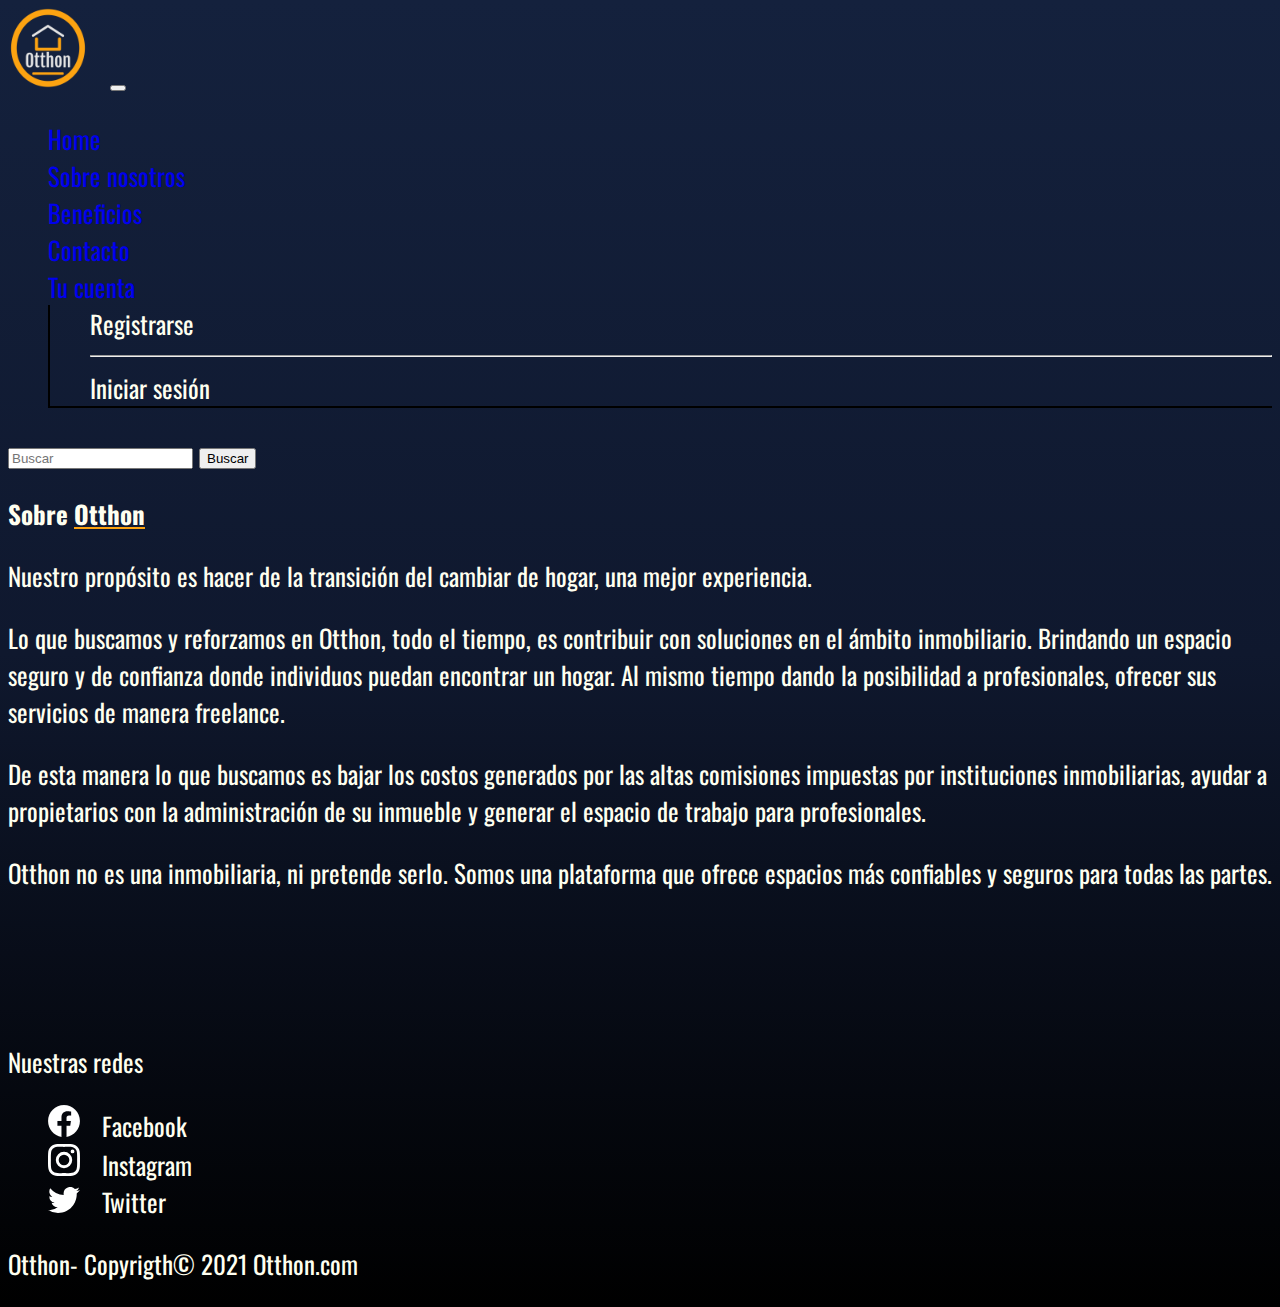
==== commit 617c517e: "Cambio de ruta scss" ====
--- a/acerca_de.html
+++ b/acerca_de.html
@@ -12,6 +12,9 @@
     <link href="https://cdn.jsdelivr.net/npm/bootstrap@5.0.2/dist/css/bootstrap.min.css" rel="stylesheet" integrity="sha384-EVSTQN3/azprG1Anm3QDgpJLIm9Nao0Yz1ztcQTwFspd3yD65VohhpuuCOmLASjC" crossorigin="anonymous">
     <link rel="stylesheet" href="./Css/main.css">
     <link rel="stylesheet" href="https://cdnjs.cloudflare.com/ajax/libs/animate.css/4.1.1/animate.min.css" />
+    <link rel="icon" href="./Imagenes/Favicon/favicon.ico">
+
+
 </head>
 
 <body class="cuerpo cuerpo--completo">
@@ -19,7 +22,7 @@
         <div class="row">
             <nav class="navbar navbar-expand-lg navbar-dark personalizado ">
                 <div class="container-fluid">
-                    <img class="menu__logo" src="./Imagenes/1b5d676297ea430b9803658e75751638 (1).png" alt="Logo">
+                    <img class="menu__logo" src="./Imagenes/logoOtthon.png" alt="Logo">
                     <button class="navbar-toggler" type="button" data-bs-toggle="collapse" data-bs-target="#navbarSupportedContent" aria-controls="navbarSupportedContent" aria-expanded="false" aria-label="Toggle navigation">
                         <span class="navbar-toggler-icon"></span>
                     </button>
@@ -53,8 +56,8 @@
                             </li>
                         </ul>
                         <form class="d-flex ">
-                            <input class="form-control me-2 " type="search " placeholder="Search " aria-label="Search ">
-                            <button class="btn btn-outline-warning " type="submit ">Buscar</button>
+                            <input class="form-control me-2 " type="search " placeholder="Buscar" aria-label="Search ">
+                            <button class="btn btn-outline-warning " type="submit">Buscar</button>
                         </form>
                     </div>
                 </div>
@@ -92,17 +95,17 @@
 
     <footer class="container-fluid text-center footer__fijo p-0">
         <p class="h4">Nuestras redes</p>
-        <div class="col-5 text-lefth mx-auto mb-4">
-            <ul class="p-0 col-md-8 m-auto">
+        <div class="col-5  mx-auto mb-4">
+            <ul class="p-0 col-md-2 m-auto footer__ul">
                 <li>
-                    <a class="link__footer h5" href=" "><img class="imagen__redes " src="https://images.vexels.com/media/users/3/223136/isolated/lists/984f500cf9de4519b02b354346eb72e0-facebook-icon-redes-sociales.png " alt=" "> Facebook</a>
+                    <a class="link__footer h5" href=" "><img class="imagen__redes " src="./Imagenes/facebookBlanco.svg" alt=" "> Facebook</a>
                 </li>
                 <li>
-                    <a class="link__footer h5" href=" "><img class="imagen__redes " src="http://assets.stickpng.com/images/580b57fcd9996e24bc43c521.png " alt=" "> Instagram
+                    <a class="link__footer h5" href=" "><img class="imagen__redes " src="./Imagenes/instagramBlanco.svg " alt=" "> Instagram
                     </a>
                 </li>
                 <li>
-                    <a class="link__footer h5" href=" "><img class="imagen__redes " src="https://pngimg.com/uploads/twitter/twitter_PNG29.png " alt=" "> Twitter</a>
+                    <a class="link__footer h5" href=" "><img class="imagen__redes " src="./Imagenes/twitterBlanco.svg" alt=" "> Twitter</a>
                 </li>
             </ul>
         </div>
--- a/Css/main.css
+++ b/Css/main.css
@@ -51,6 +51,10 @@
 
 .transparente .color__ivory {
   color: ivory;
+}
+
+.transparente .color__ivory:hover {
+  background-color: #0F182E;
 }
 
 .imagen {
@@ -69,7 +73,7 @@
   text-decoration: none;
   color: #14213D;
   background-color: ivory;
-  border-radius: 5%;
+  border-radius: 5px;
   border-bottom: #fca211 solid 5px;
   padding: 0.5rem;
   width: 100%;
@@ -80,8 +84,10 @@
 .link__aside:hover {
   color: #fca211;
   background-color: #0F182E;
-  -webkit-transform: scale(1.2, 1.2);
-          transform: scale(1.2, 1.2);
+  -webkit-transform: scale(1.05, 1.05);
+          transform: scale(1.05, 1.05);
+  -webkit-box-shadow: 6px 7px 20px -3px rgba(0, 0, 0, 0.75);
+          box-shadow: 6px 7px 20px -3px rgba(0, 0, 0, 0.75);
 }
 
 .titulo {
@@ -112,8 +118,13 @@
   margin-top: 9.5rem;
 }
 
+.footer__ul {
+  text-align: left;
+}
+
 .imagen__redes {
   width: 2rem;
+  margin-right: 1rem;
 }
 
 .link__footer {
@@ -121,8 +132,12 @@
   text-decoration: none;
 }
 
+.link__footer:hover {
+  color: #fca211;
+}
+
 .tabla__borde {
-  border-color: #FCA311ed;
+  border-color: #fca211;
 }
 
 .tabla__td {
@@ -137,7 +152,7 @@
 
 .tabla__th {
   color: ivory;
-  border-bottom: solid 1px #FCA311ed !important;
+  border-bottom: solid 1px #fca211 !important;
 }
 
 .caja {
@@ -162,7 +177,7 @@
   font-size: 1rem;
   height: 3rem;
   color: ivory;
-  background-color: #FCA311;
+  background-color: #fca211;
   border: black 1px solid;
   border-radius: 5%;
 }
@@ -190,16 +205,22 @@
 .primero {
   -webkit-animation-delay: 0s;
           animation-delay: 0s;
+  -webkit-animation-timing-function: ease-out;
+          animation-timing-function: ease-out;
 }
 
 .segundo {
   -webkit-animation-delay: 0.5s;
           animation-delay: 0.5s;
+  -webkit-animation-timing-function: ease-out;
+          animation-timing-function: ease-out;
 }
 
 .tercero {
   -webkit-animation-delay: 1s;
           animation-delay: 1s;
+  -webkit-animation-timing-function: ease-out;
+          animation-timing-function: ease-out;
 }
 
 .cuarto {
@@ -214,9 +235,12 @@
     transition: all 0.5s;
   }
   .deco:hover {
-    -webkit-transform: scale(1.2, 1.2);
-            transform: scale(1.2, 1.2);
+    -webkit-transform: scale(1.1, 1.1);
+            transform: scale(1.1, 1.1);
     overflow: visible;
+    -webkit-box-shadow: 6px 7px 20px -3px rgba(0, 0, 0, 0.75);
+            box-shadow: 6px 7px 20px -3px rgba(0, 0, 0, 0.75);
+    border-radius: 5px;
   }
   .imagen {
     max-width: 50%;
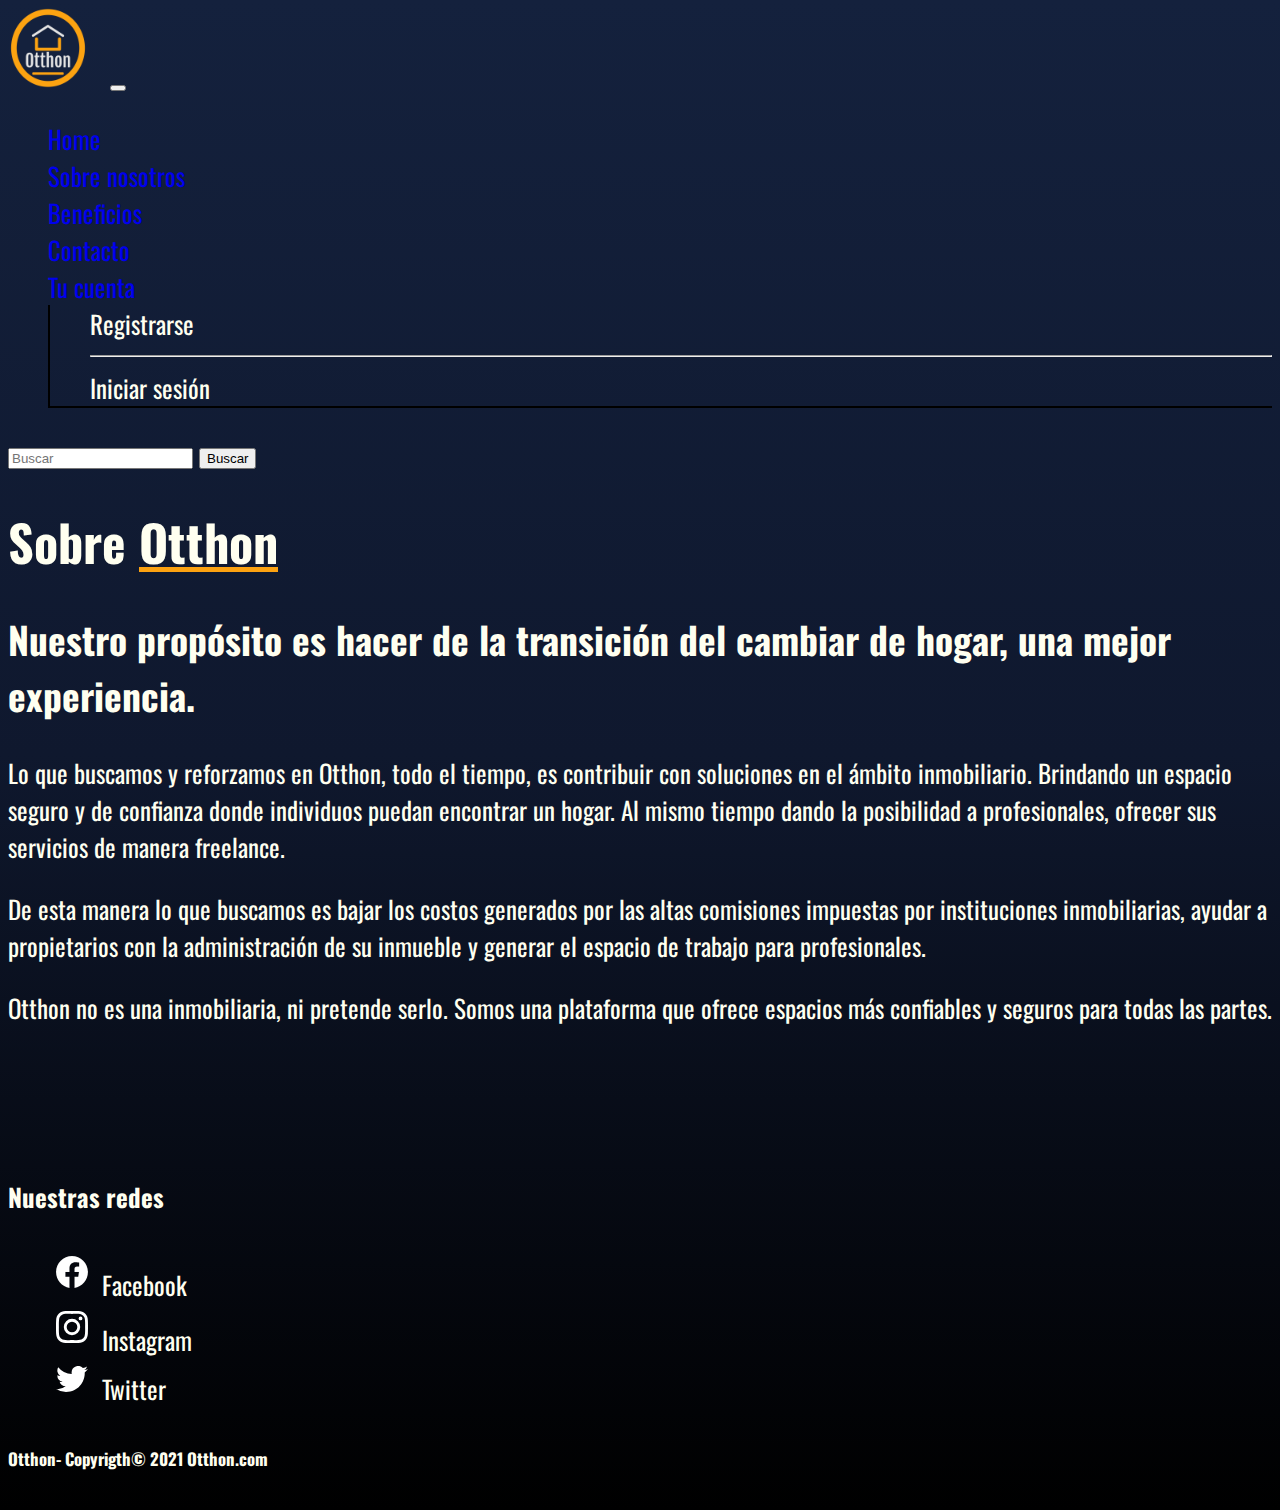
==== commit acb2800b: "Correccion de estilos" ====
--- a/acerca_de.html
+++ b/acerca_de.html
@@ -67,11 +67,11 @@
 
     <main class="container-fluid mb-5">
         <section class="row justify-content-between text-center mb-5">
-            <p class="h1 col-xl-12 titulo my-5">Sobre <span class="titulo__deco">Otthon</span> </p>
+            <h1 class="h1 col-xl-12 titulo my-5">Sobre <span class="titulo__deco">Otthon</span> </h1>
             <article class="col-10 px-xl-5 mx-auto ">
-                <p class="h2  mx-xl-5 px-4 mb-5">
+                <h2 class="h2  mx-xl-5 px-4 mb-5">
                     Nuestro propósito es hacer de la transición del cambiar de hogar, una mejor experiencia.
-                </p>
+                </h2>
 
                 <p class="animate__animated animate__backInLeft primero h4 col-md-8 mx-auto  px-5 pt-5 mb-3">
                     Lo que buscamos y reforzamos en Otthon, todo el tiempo, es contribuir con soluciones en el ámbito inmobiliario. Brindando un espacio seguro y de confianza donde individuos puedan encontrar un hogar. Al mismo tiempo dando la posibilidad a profesionales,
@@ -94,9 +94,9 @@
 
 
     <footer class="container-fluid text-center footer__fijo p-0">
-        <p class="h4">Nuestras redes</p>
+        <h4 class="h4">Nuestras redes</h4>
         <div class="col-5  mx-auto mb-4">
-            <ul class="p-0 col-md-2 m-auto footer__ul">
+            <ul class="p-0">
                 <li>
                     <a class="link__footer h5" href=" "><img class="imagen__redes " src="./Imagenes/facebookBlanco.svg" alt=" "> Facebook</a>
                 </li>
@@ -109,7 +109,7 @@
                 </li>
             </ul>
         </div>
-        <p class="h6">Otthon- Copyrigth&copy; 2021 Otthon.com</p>
+        <h6 class="h6">Otthon- Copyrigth&copy; 2021 Otthon.com</h6>
     </footer>
 
 
--- a/Css/main.css
+++ b/Css/main.css
@@ -118,13 +118,9 @@
   margin-top: 9.5rem;
 }
 
-.footer__ul {
-  text-align: left;
-}
-
 .imagen__redes {
   width: 2rem;
-  margin-right: 1rem;
+  margin: 0.5rem;
 }
 
 .link__footer {
@@ -207,6 +203,8 @@
           animation-delay: 0s;
   -webkit-animation-timing-function: ease-out;
           animation-timing-function: ease-out;
+  -webkit-animation-duration: 1.5s !important;
+          animation-duration: 1.5s !important;
 }
 
 .segundo {
@@ -214,6 +212,8 @@
           animation-delay: 0.5s;
   -webkit-animation-timing-function: ease-out;
           animation-timing-function: ease-out;
+  -webkit-animation-duration: 1.5s !important;
+          animation-duration: 1.5s !important;
 }
 
 .tercero {
@@ -221,11 +221,15 @@
           animation-delay: 1s;
   -webkit-animation-timing-function: ease-out;
           animation-timing-function: ease-out;
+  -webkit-animation-duration: 1.5s !important;
+          animation-duration: 1.5s !important;
 }
 
 .cuarto {
   -webkit-animation-delay: 1.2s;
           animation-delay: 1.2s;
+  -webkit-animation-duration: 1.5s !important;
+          animation-duration: 1.5s !important;
 }
 
 @media (min-width: 1000px) {
